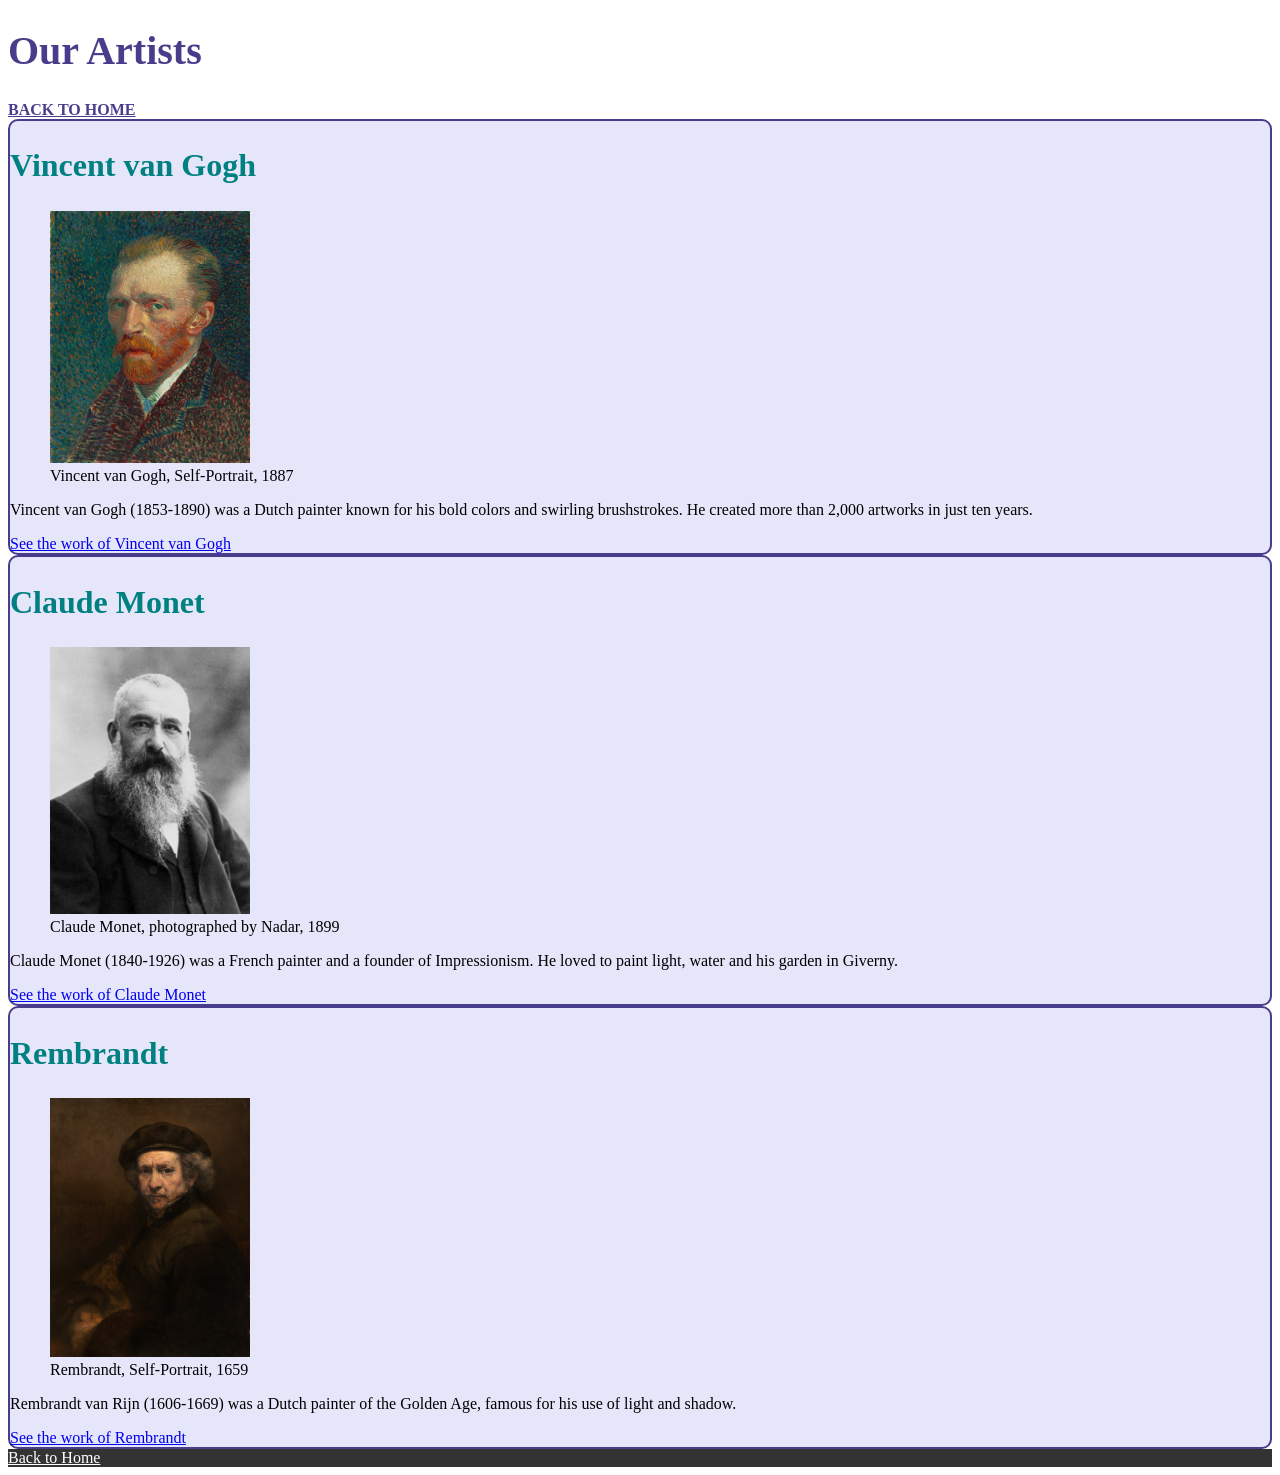
==== artists.html @ 4f897970 "Added files" ====
<!doctype html>
<html lang="en">
  <head>
    <meta charset="UTF-8" />
    <meta name="viewport" content="width=device-width, initial-scale=1.0" />
    <title>Mini Art Museum - Artists</title>
    <link rel="stylesheet" href="css/style.css" />
  </head>
  <body>
    <header>
      <h1>Our Artists</h1>
      <nav>
        <a href="index.html">Back to Home</a>
      </nav>
    </header>

    <main>
      <section>
        <article class="artist-card">
          <h2>Vincent van Gogh</h2>
          <figure>
            <img src="img/artist1.jpg" alt="Self-portrait of Vincent van Gogh" width="200" />
            <figcaption>Vincent van Gogh, Self-Portrait, 1887</figcaption>
          </figure>
          <p>
            Vincent van Gogh (1853-1890) was a Dutch painter known for his bold
            colors and swirling brushstrokes. He created more than 2,000
            artworks in just ten years.
          </p>
          <a href="gallery.html#vangogh">See the work of Vincent van Gogh</a>
        </article>

        <article class="artist-card">
          <h2>Claude Monet</h2>
          <figure>
            <img src="img/artist2.jpg" alt="Photograph of Claude Monet" width="200" />
            <figcaption>Claude Monet, photographed by Nadar, 1899</figcaption>
          </figure>
          <p>
            Claude Monet (1840-1926) was a French painter and a founder of
            Impressionism. He loved to paint light, water and his garden in
            Giverny.
          </p>
          <a href="gallery.html#monet">See the work of Claude Monet</a>
        </article>

        <article class="artist-card">
          <h2>Rembrandt</h2>
          <figure>
            <img src="img/artist3.jpg" alt="Self-portrait of Rembrandt" width="200" />
            <figcaption>Rembrandt, Self-Portrait, 1659</figcaption>
          </figure>
          <p>
            Rembrandt van Rijn (1606-1669) was a Dutch painter of the Golden
            Age, famous for his use of light and shadow.
          </p>
          <a href="gallery.html#rembrandt">See the work of Rembrandt</a>
        </article>
      </section>
    </main>

    <footer>
      <a href="index.html">Back to Home</a>
    </footer>
  </body>
</html>
---- css/style.css ----
/* ===== Step 2: Type Selectors ===== */

h1 {
  color: darkslateblue;
  font-size: 40px;
}

h2 {
  color: teal;
  font-size: 28px;
}

nav a {
  text-transform: uppercase;
  font-weight: bold;
}

footer {
  background-color: #333333;
  color: white;
}

/* ===== Step 3: Class Selectors ===== */

.artist-card {
  border: 2px solid darkslateblue;
  border-radius: 10px;
  background-color: lavender;
}

.thumbnail {
  border: 3px solid #333333;
  border-radius: 8px;
}

/* ===== Step 4: Id Selectors ===== */

#vangogh h2 {
  color: goldenrod;
}

#monet h2 {
  color: cornflowerblue;
}

#rembrandt h2 {
  color: saddlebrown;
}

#welcome-text {
  font-size: 22px;
}

/* ===== Step 5: Parent + Child Selectors ===== */

header nav a {
  color: darkslateblue;
}

main article h2 {
  font-size: 32px;
}

footer a {
  color: white;
}

/* ===== Step 6: Specificity Check ===== */

/*
  The "Visit Us" <h2> in visit.html has class="section-title".
  Two rules try to color it:
    h2             { color: teal; }     (type selector, Step 2)
    .section-title { color: crimson; }  (class selector, below)
  Crimson wins: a class selector is more specific than a type selector,
  so it wins no matter which rule comes first in the file.
*/

.section-title {
  color: crimson;
}

/*
  Specificity scores (id, class, type):
    h2              -> (0, 0, 1)  one type
    .artist-card    -> (0, 1, 0)  one class
    #vangogh h2     -> (1, 0, 1)  one id + one type
    header nav a    -> (0, 0, 3)  three types
*/
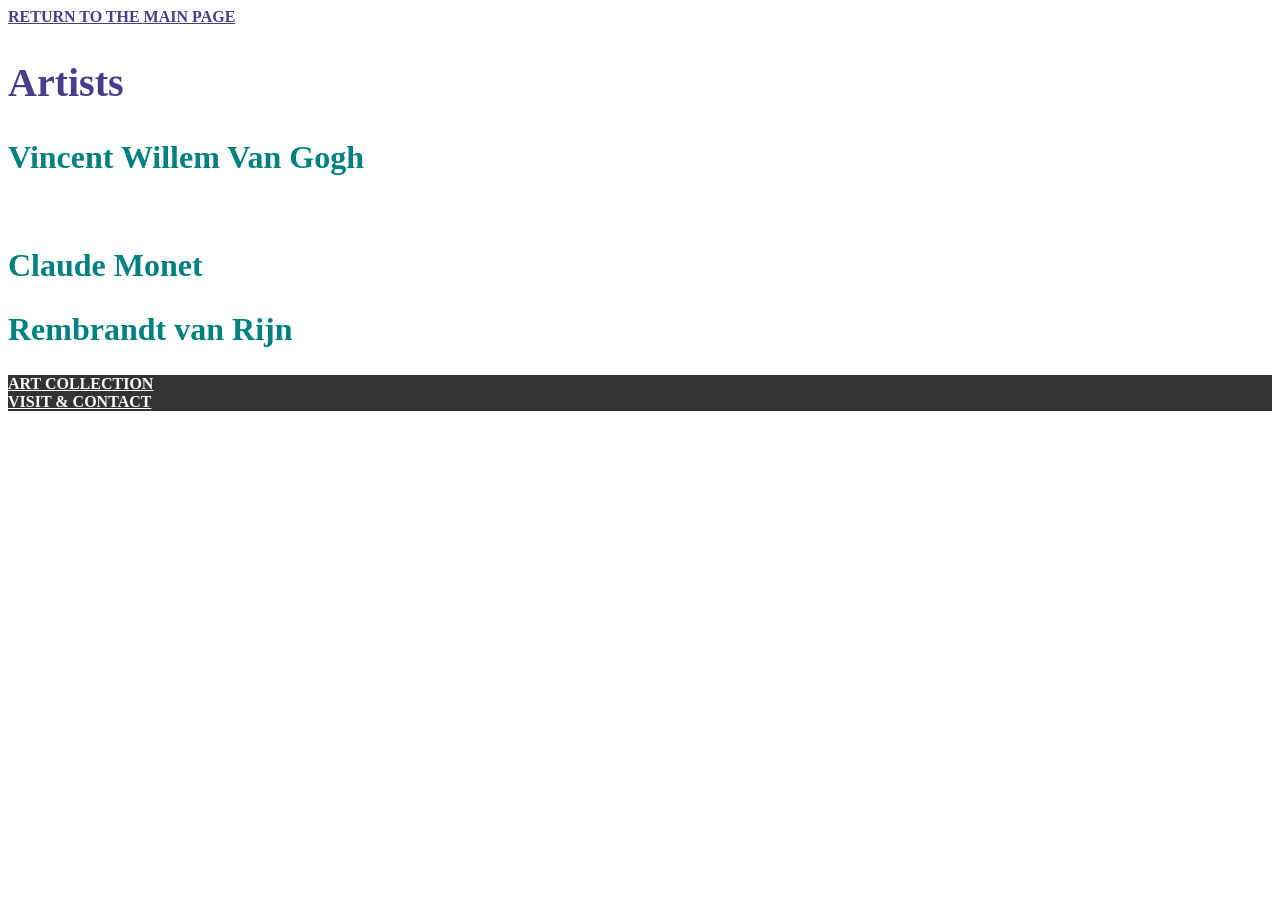
==== commit d47b5e0f: "Added changes" ====
--- a/artists.html
+++ b/artists.html
@@ -1,66 +1,62 @@
 <!doctype html>
 <html lang="en">
-  <head>
-    <meta charset="UTF-8" />
-    <meta name="viewport" content="width=device-width, initial-scale=1.0" />
-    <title>Mini Art Museum - Artists</title>
-    <link rel="stylesheet" href="css/style.css" />
-  </head>
-  <body>
-    <header>
-      <h1>Our Artists</h1>
-      <nav>
-        <a href="index.html">Back to Home</a>
-      </nav>
-    </header>
 
-    <main>
-      <section>
-        <article class="artist-card">
-          <h2>Vincent van Gogh</h2>
-          <figure>
-            <img src="img/artist1.jpg" alt="Self-portrait of Vincent van Gogh" width="200" />
-            <figcaption>Vincent van Gogh, Self-Portrait, 1887</figcaption>
-          </figure>
-          <p>
-            Vincent van Gogh (1853-1890) was a Dutch painter known for his bold
-            colors and swirling brushstrokes. He created more than 2,000
-            artworks in just ten years.
-          </p>
-          <a href="gallery.html#vangogh">See the work of Vincent van Gogh</a>
-        </article>
+<head>
+  <meta charset="UTF-8" />
+  <meta name="viewport" content="width=device-width, initial-scale=1.0" />
+  <title>Mini Art Museum - Artists</title>
+  <link rel="stylesheet" href="css/style.css" />
+</head>
 
-        <article class="artist-card">
-          <h2>Claude Monet</h2>
-          <figure>
-            <img src="img/artist2.jpg" alt="Photograph of Claude Monet" width="200" />
-            <figcaption>Claude Monet, photographed by Nadar, 1899</figcaption>
-          </figure>
-          <p>
-            Claude Monet (1840-1926) was a French painter and a founder of
-            Impressionism. He loved to paint light, water and his garden in
-            Giverny.
-          </p>
-          <a href="gallery.html#monet">See the work of Claude Monet</a>
-        </article>
+<body>
+  <header>
+    <nav>
+      <a href="./index.html">Return to the main page</a>
+    </nav>
+  </header>
+  <main>
+    <section id= "Artists">
+      <h1>Artists</h1>
+      <article id = "Vincent Willem Van Gogh">
+        <h2>Vincent Willem Van Gogh</h2>
+        <figure>
+          <img src="" alt="">
+          <figcaption> </figcaption>
+        </figure>
+        <p></p>
+        <a href=""></a>
+      </article>
+      <article id = "Claude Monet">
+        <h2>Claude Monet</h2>
+        <figure></figure>
+        <p></p>
+        <a href=""></a>
+      </article>
+      <article id ="Rembrandt van Rijn" >
+        <h2>Rembrandt van Rijn</h2>
+        <figure></figure>
+        <p></p>
+        <a href=""></a>
+      </article>
+    </section>
+  </main>
+  <footer>
+    <nav>
+      <a href="./gallery.html">Art collection</a>
+      <br>
+      <a href="./visit.html">Visit & Contact</a> 
+    </nav>
+  </footer>
+  <!-- 
+<main> with one <article> per artist
+Each artist has:
+<h2> name
+<figure> with portrait + <figcaption>
+<p> bio
+<a href="gallery.html#artistname"> to preview some of their work
+Use of <section> and semantic structure
+Back navigation to Home (index.html)
+ -->
+</body>
 
-        <article class="artist-card">
-          <h2>Rembrandt</h2>
-          <figure>
-            <img src="img/artist3.jpg" alt="Self-portrait of Rembrandt" width="200" />
-            <figcaption>Rembrandt, Self-Portrait, 1659</figcaption>
-          </figure>
-          <p>
-            Rembrandt van Rijn (1606-1669) was a Dutch painter of the Golden
-            Age, famous for his use of light and shadow.
-          </p>
-          <a href="gallery.html#rembrandt">See the work of Rembrandt</a>
-        </article>
-      </section>
-    </main>
-
-    <footer>
-      <a href="index.html">Back to Home</a>
-    </footer>
-  </body>
-</html>
+</html>
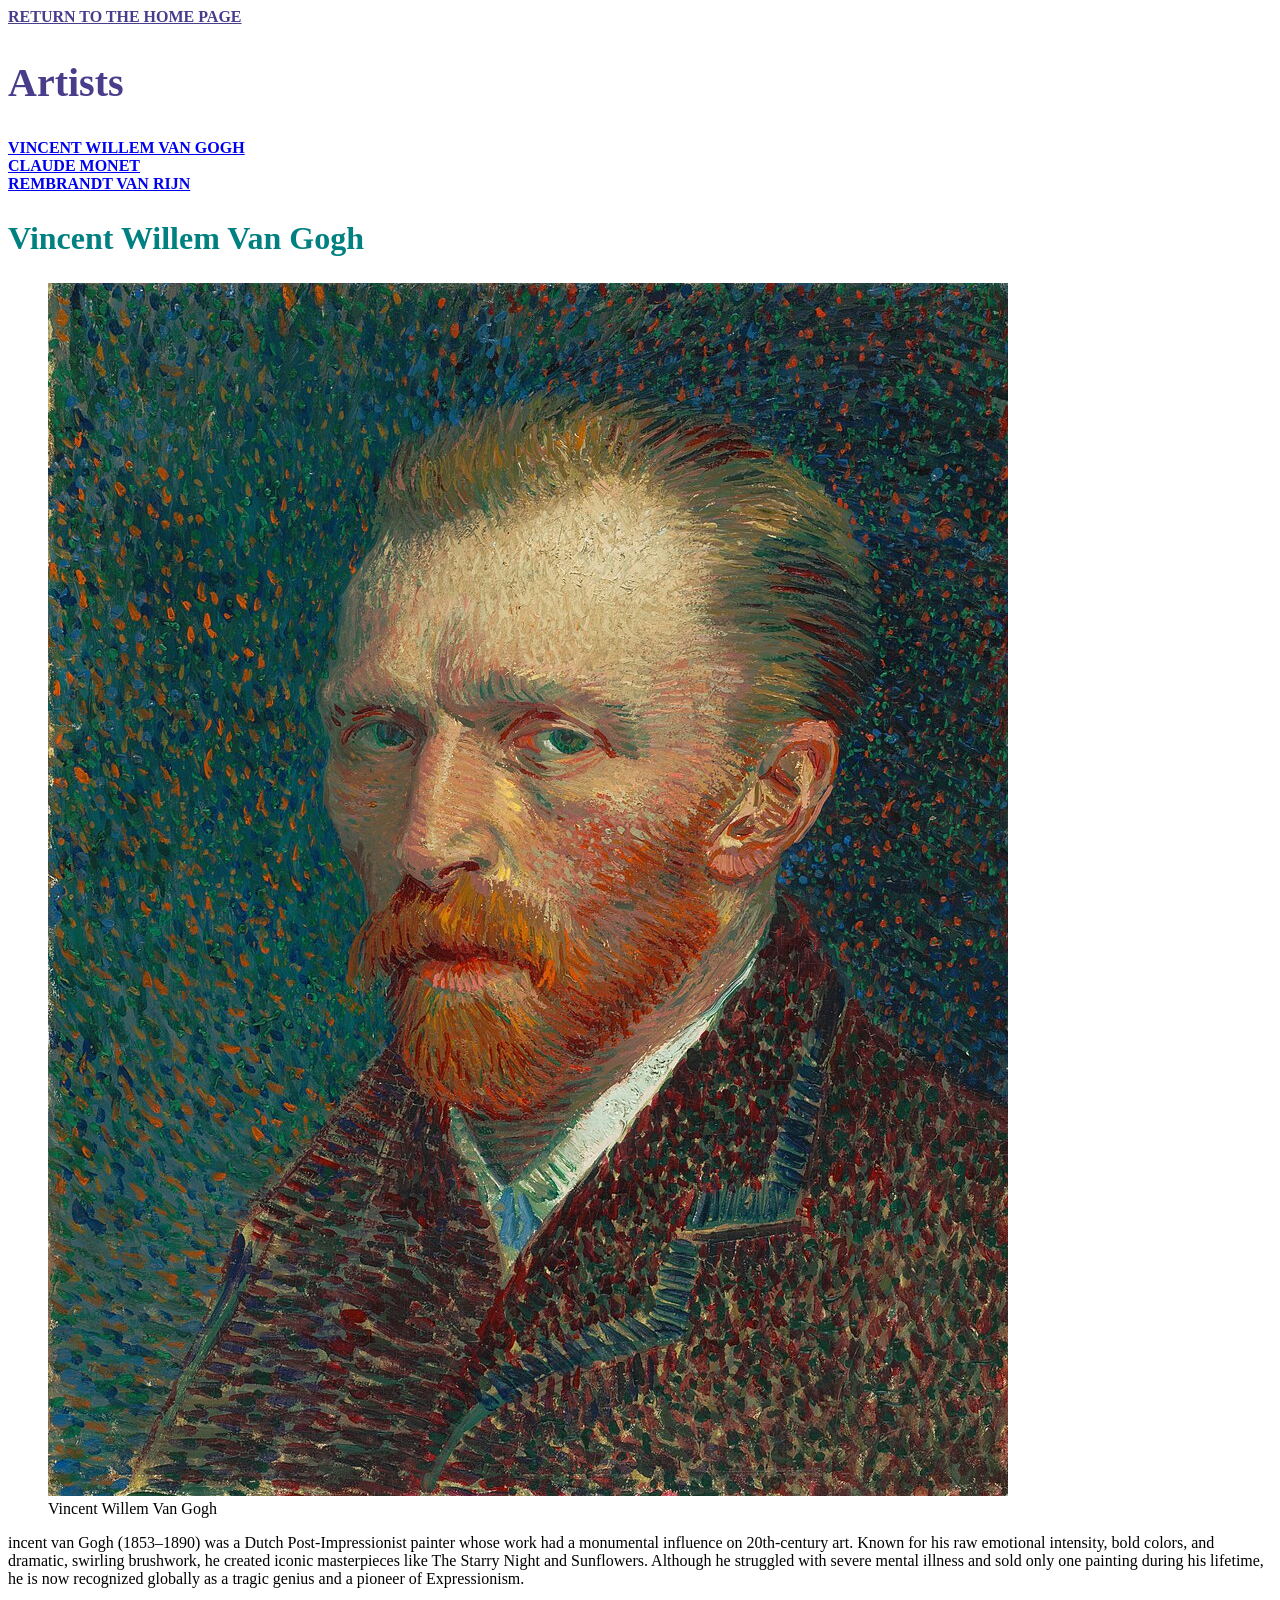
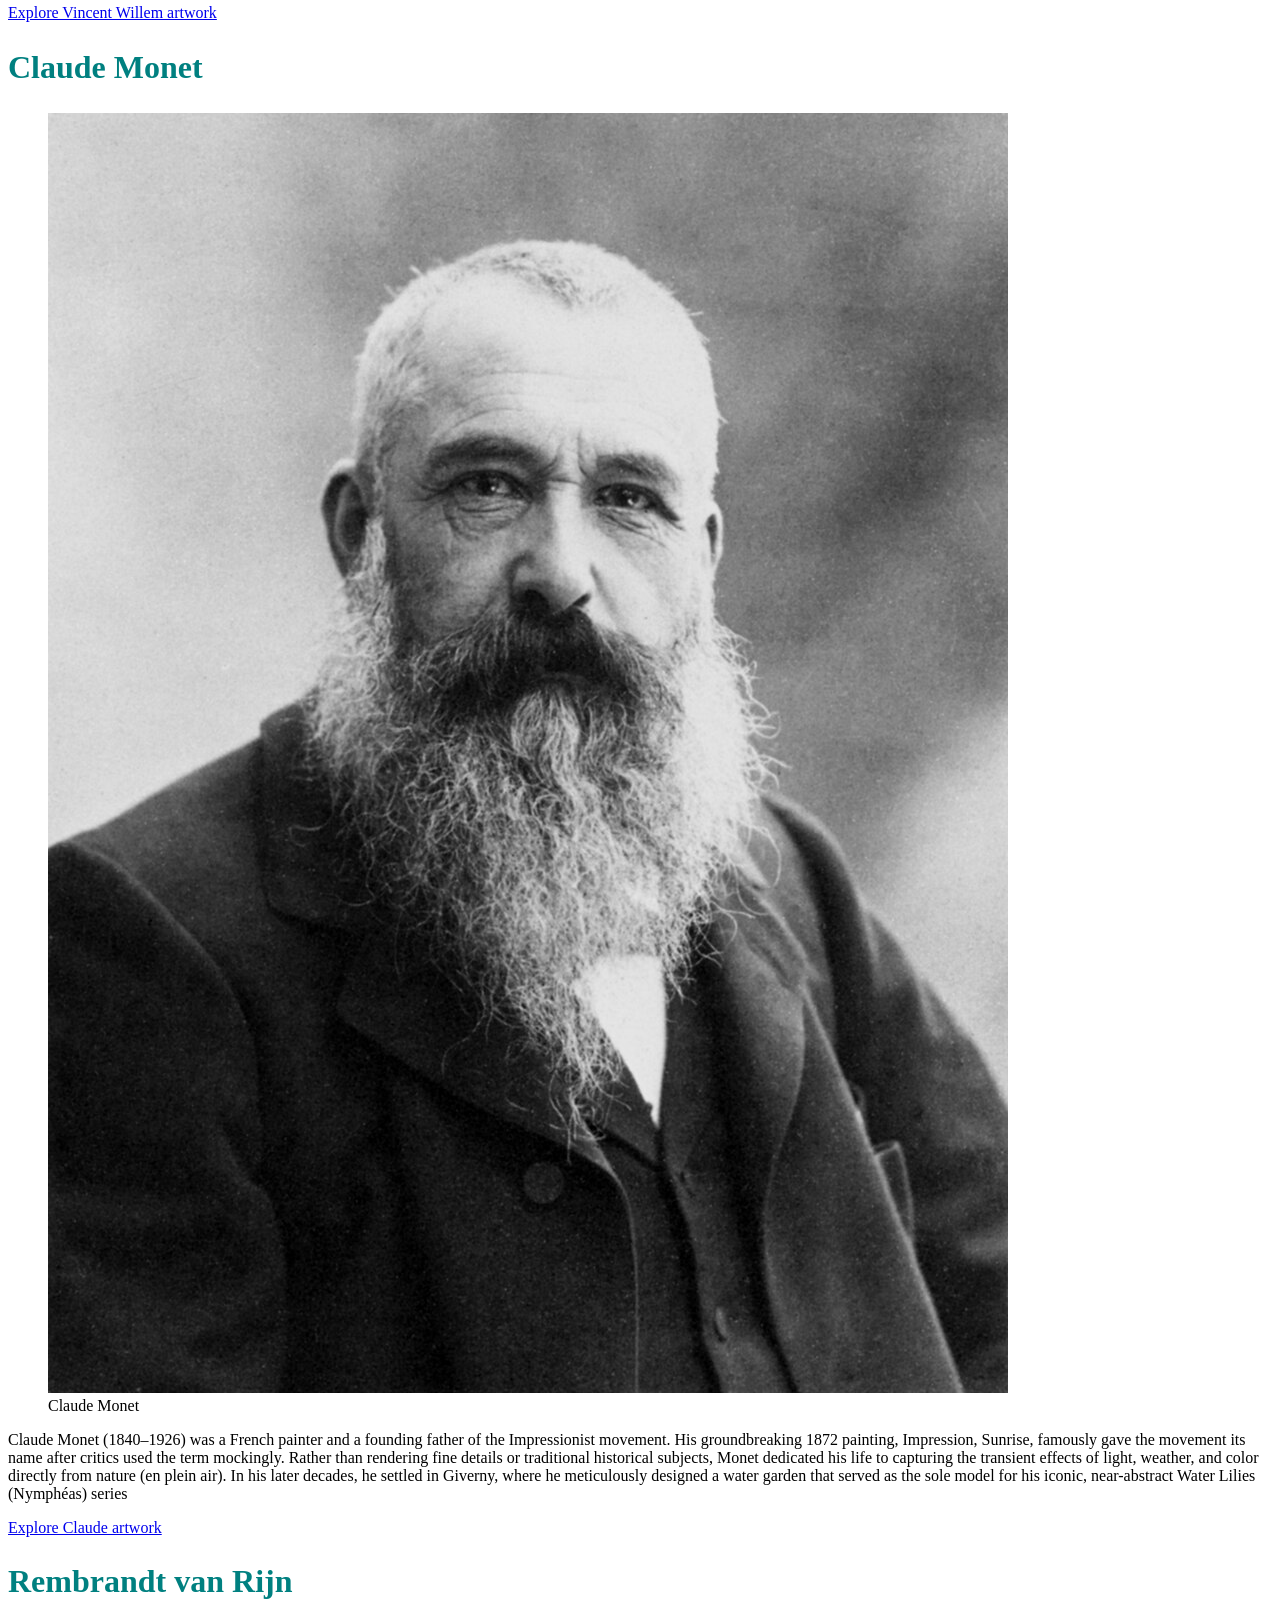
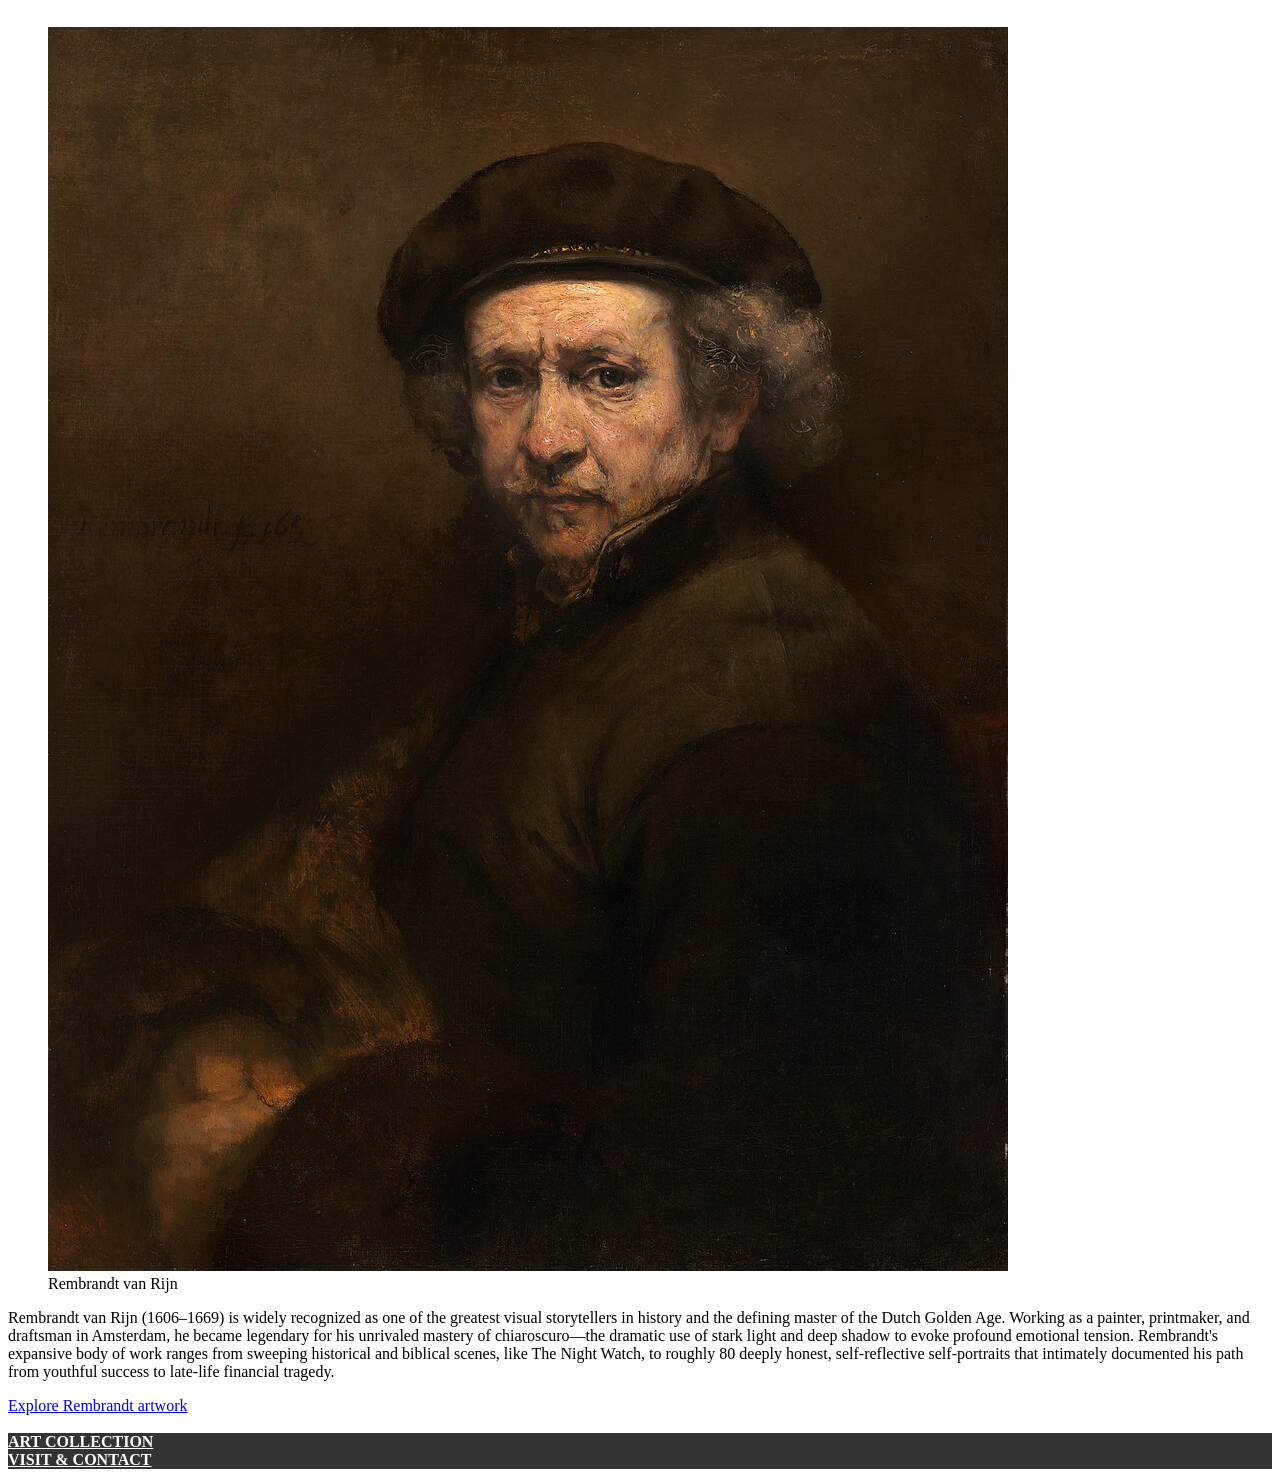
==== commit 907f93d7: "Done" ====
--- a/artists.html
+++ b/artists.html
@@ -1,6 +1,8 @@
 <!doctype html>
 <html lang="en">
-
+<!-- 
+● Use of <section> and semantic structure
+-->
 <head>
   <meta charset="UTF-8" />
   <meta name="viewport" content="width=device-width, initial-scale=1.0" />
@@ -11,52 +13,73 @@
 <body>
   <header>
     <nav>
-      <a href="./index.html">Return to the main page</a>
+      <a href="./index.html">Return to the home page</a>
     </nav>
   </header>
   <main>
-    <section id= "Artists">
+    <section id="Artists">
       <h1>Artists</h1>
-      <article id = "Vincent Willem Van Gogh">
+      <nav>
+        <a href="#VincentWillemVanGogh">Vincent Willem Van Gogh</a>
+        <br>
+        <a href="#ClaudeMonet">Claude Monet</a>
+        <br>
+        <a href="#RembrandtVanRijn">Rembrandt van Rijn</a>
+      </nav>
+      <article id="VincentWillemVanGogh">
         <h2>Vincent Willem Van Gogh</h2>
         <figure>
-          <img src="" alt="">
-          <figcaption> </figcaption>
+          <img src="./img/artist1.jpg" alt="Van Gogh img">
+          <figcaption>Vincent Willem Van Gogh</figcaption>
         </figure>
-        <p></p>
-        <a href=""></a>
+        <p>incent van Gogh (1853–1890) was a Dutch Post-Impressionist painter whose work
+          had a monumental influence on 20th-century art. Known for his raw emotional
+          intensity, bold colors, and dramatic, swirling brushwork, he created iconic masterpieces
+          like The Starry Night and Sunflowers. Although he struggled with severe mental illness
+          and sold only one painting during his lifetime,
+          he is now recognized globally as a tragic genius and a pioneer of Expressionism.</p>
+        <a href="./gallery.html#artwork1">Explore Vincent Willem artwork</a>
       </article>
-      <article id = "Claude Monet">
+      <article id="ClaudeMonet">
         <h2>Claude Monet</h2>
-        <figure></figure>
-        <p></p>
-        <a href=""></a>
+        <figure>
+          <img src="./img/artist2.jpg" alt="Claude Monet img">
+          <figcaption>Claude Monet</figcaption>
+        </figure>
+        <p>Claude Monet (1840–1926) was a French painter and a founding father of the Impressionist movement.
+          His groundbreaking 1872 painting, Impression, Sunrise,
+          famously gave the movement its name after critics used the term mockingly.
+          Rather than rendering fine details or traditional historical subjects,
+          Monet dedicated his life to capturing the transient effects of light, weather,
+          and color directly from nature (en plein air). In his later decades, he settled in Giverny,
+          where he meticulously designed a water garden
+          that served as the sole model for his iconic, near-abstract Water Lilies (Nymphéas) series</p>
+        <a href="./gallery.html#artwork4">Explore Claude artwork</a>
       </article>
-      <article id ="Rembrandt van Rijn" >
+      <article id="RembrandtVanRijn">
         <h2>Rembrandt van Rijn</h2>
-        <figure></figure>
-        <p></p>
-        <a href=""></a>
+        <figure>
+          <img src="./img/artist3.jpg" alt="Rembrandt van Rijn img">
+          <figcaption>Rembrandt van Rijn</figcaption>
+        </figure>
+        <p>Rembrandt van Rijn (1606–1669) is widely recognized as one of the greatest visual storytellers in history
+          and the defining master of the Dutch Golden Age. Working as a painter, printmaker, and draftsman in Amsterdam,
+          he became legendary for his unrivaled mastery of chiaroscuro—the dramatic use of stark light and deep shadow
+          to evoke profound emotional tension. Rembrandt's expansive body of work ranges from sweeping historical
+          and biblical scenes, like The Night Watch, to roughly 80 deeply honest, self-reflective
+          self-portraits that intimately documented his path from youthful success to late-life financial tragedy.</p>
+        <a href="./gallery.html#artwork7">Explore Rembrandt artwork</a>
       </article>
+        <br>
     </section>
   </main>
   <footer>
     <nav>
       <a href="./gallery.html">Art collection</a>
       <br>
-      <a href="./visit.html">Visit & Contact</a> 
+      <a href="./visit.html">Visit & Contact</a>
     </nav>
   </footer>
-  <!-- 
-<main> with one <article> per artist
-Each artist has:
-<h2> name
-<figure> with portrait + <figcaption>
-<p> bio
-<a href="gallery.html#artistname"> to preview some of their work
-Use of <section> and semantic structure
-Back navigation to Home (index.html)
- -->
 </body>
 
 </html>
--- a/css/style.css
+++ b/css/style.css
@@ -29,6 +29,7 @@
 }
 
 .thumbnail {
+  width : 100%;
   border: 3px solid #333333;
   border-radius: 8px;
 }
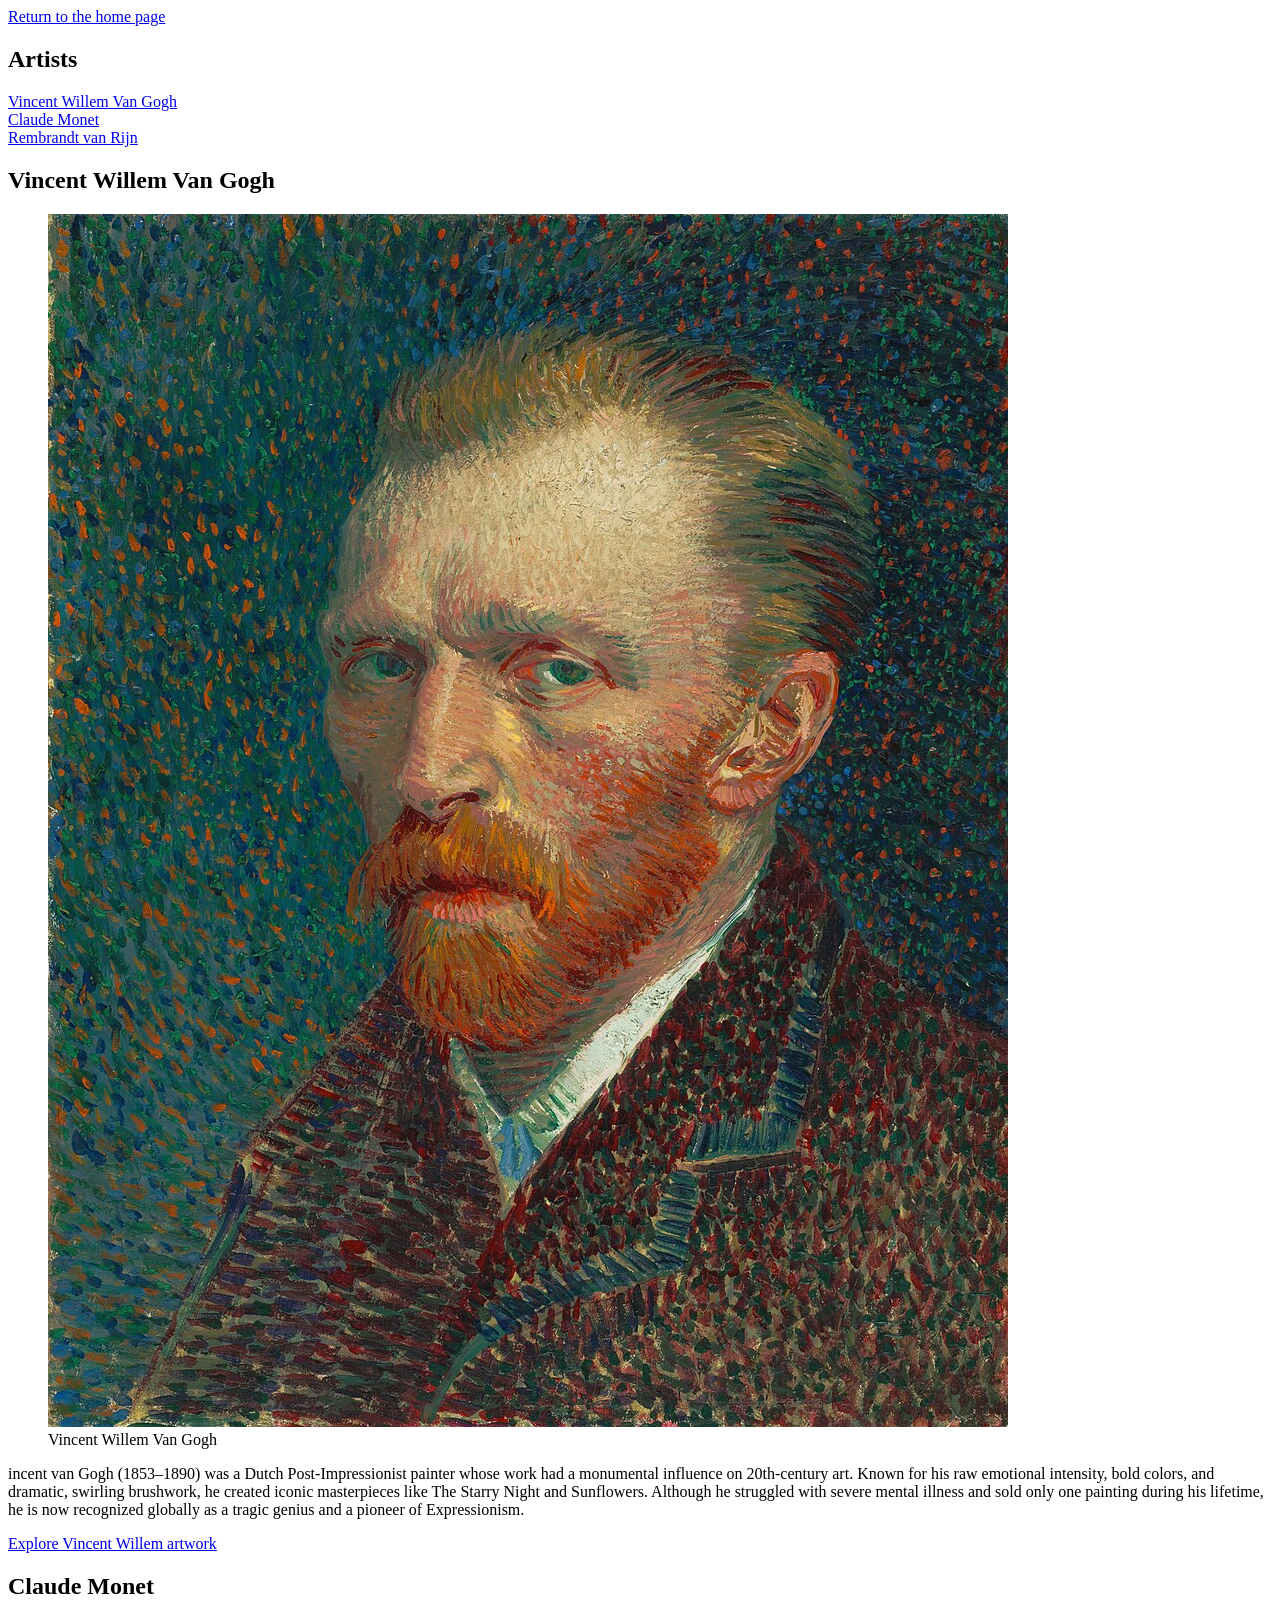
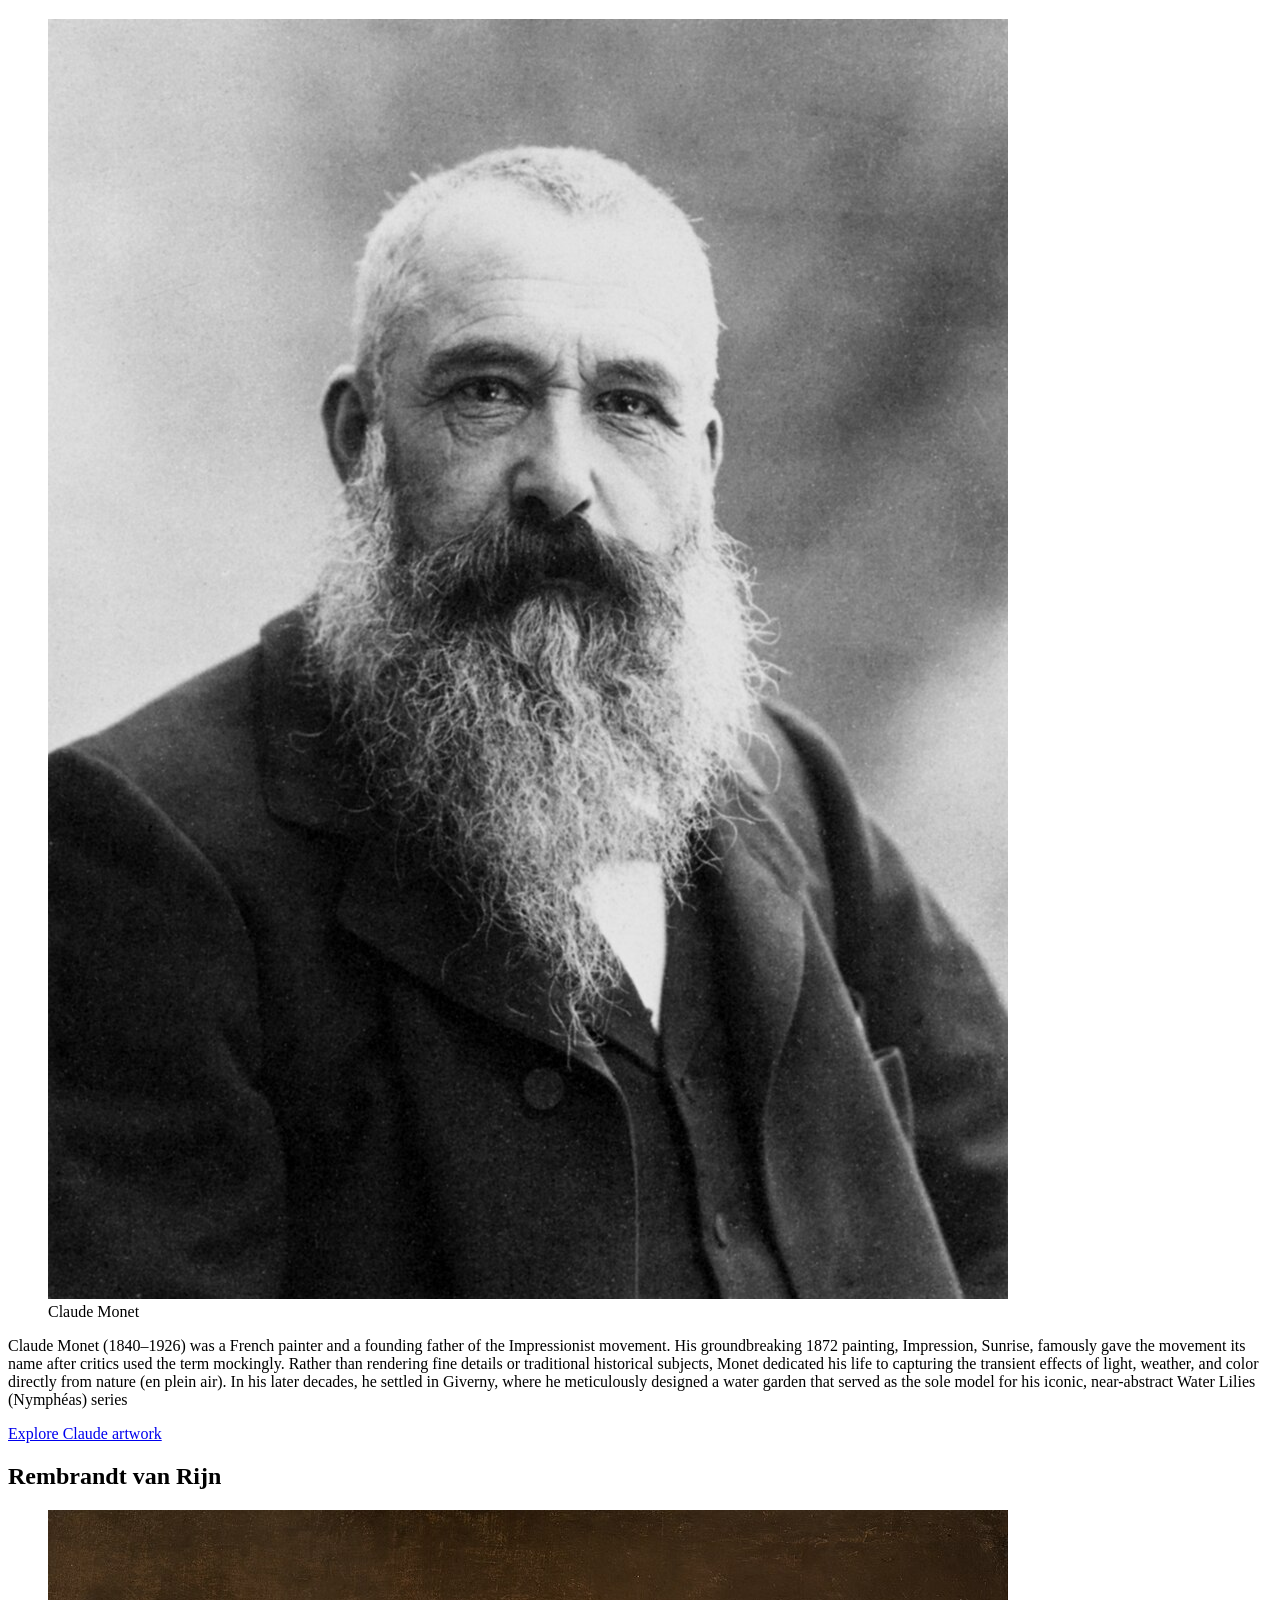
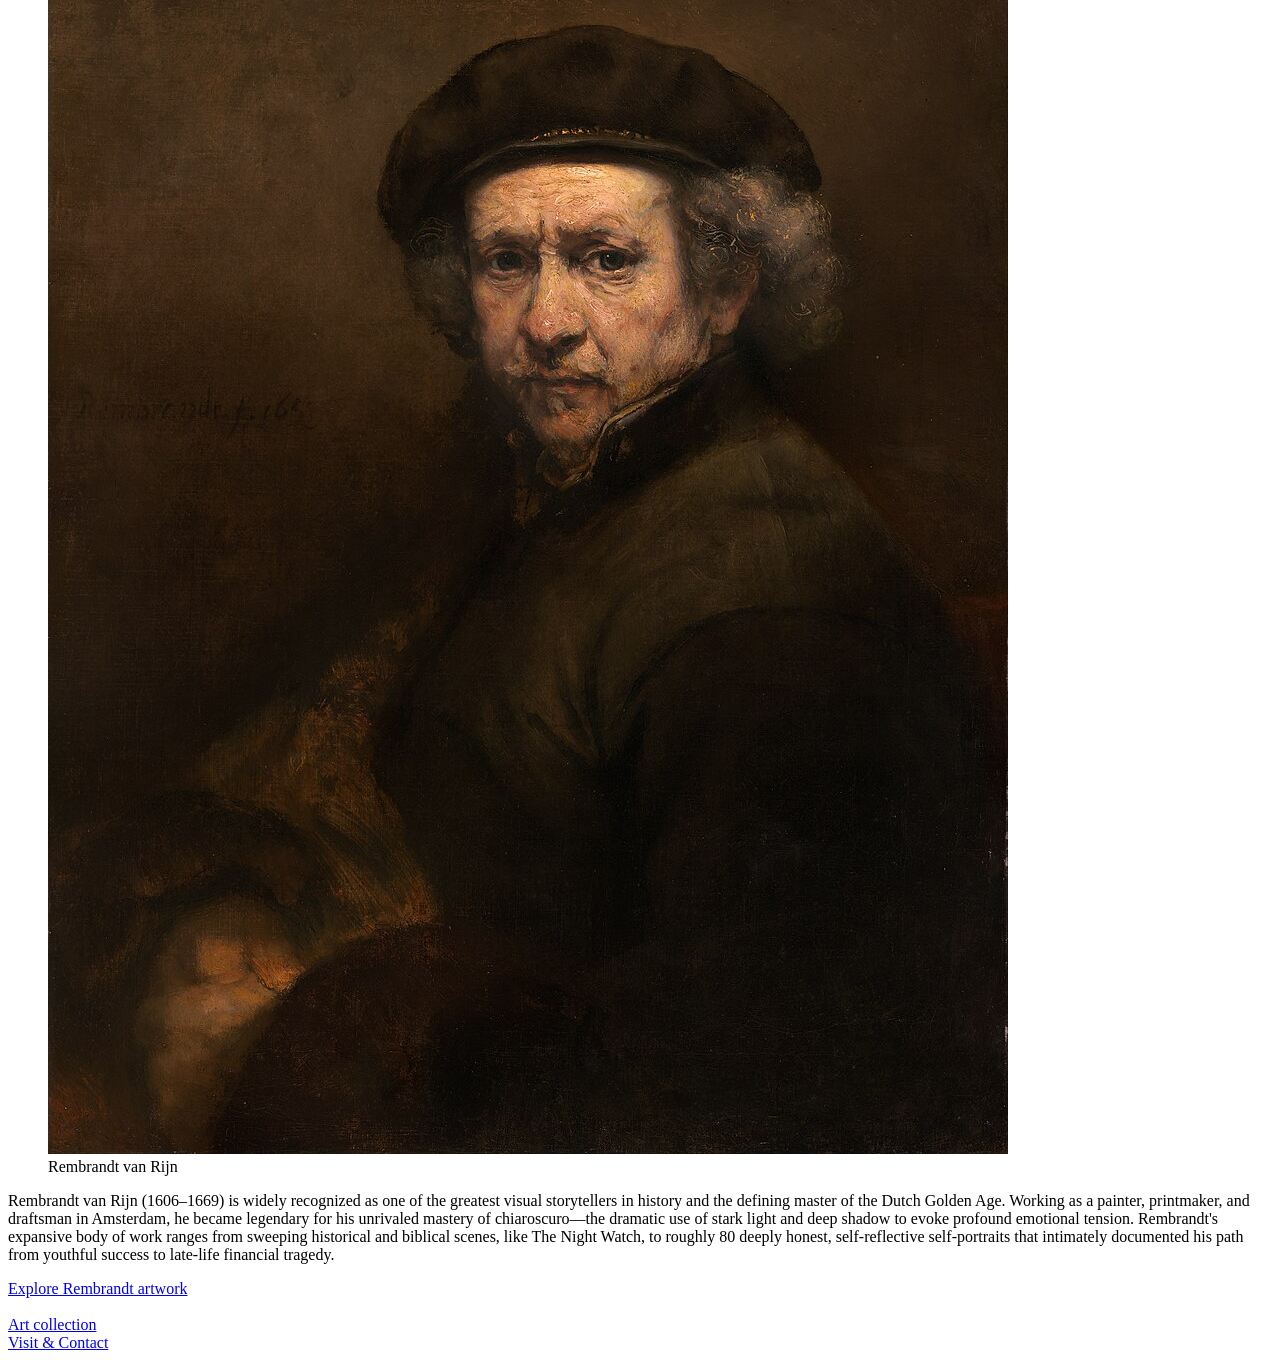
==== commit 74e8365a: "Done everything Except for css" ====
--- a/artists.html
+++ b/artists.html
@@ -26,10 +26,10 @@
         <br>
         <a href="#RembrandtVanRijn">Rembrandt van Rijn</a>
       </nav>
-      <article id="VincentWillemVanGogh">
+      <article id="VincentWillemVanGogh" class="artist-card">
         <h2>Vincent Willem Van Gogh</h2>
         <figure>
-          <img src="./img/artist1.jpg" alt="Van Gogh img">
+          <img src="./img/artist1.jpg" alt="Van Gogh img" class="thumbnail">
           <figcaption>Vincent Willem Van Gogh</figcaption>
         </figure>
         <p>incent van Gogh (1853–1890) was a Dutch Post-Impressionist painter whose work
@@ -40,10 +40,10 @@
           he is now recognized globally as a tragic genius and a pioneer of Expressionism.</p>
         <a href="./gallery.html#artwork1">Explore Vincent Willem artwork</a>
       </article>
-      <article id="ClaudeMonet">
+      <article id="ClaudeMonet" artist-card>
         <h2>Claude Monet</h2>
         <figure>
-          <img src="./img/artist2.jpg" alt="Claude Monet img">
+          <img src="./img/artist2.jpg" alt="Claude Monet img" class="thumbnail">
           <figcaption>Claude Monet</figcaption>
         </figure>
         <p>Claude Monet (1840–1926) was a French painter and a founding father of the Impressionist movement.
@@ -56,10 +56,10 @@
           that served as the sole model for his iconic, near-abstract Water Lilies (Nymphéas) series</p>
         <a href="./gallery.html#artwork4">Explore Claude artwork</a>
       </article>
-      <article id="RembrandtVanRijn">
+      <article id="RembrandtVanRijn" artist-card>
         <h2>Rembrandt van Rijn</h2>
         <figure>
-          <img src="./img/artist3.jpg" alt="Rembrandt van Rijn img">
+          <img src="./img/artist3.jpg" alt="Rembrandt van Rijn img" class="thumbnail">
           <figcaption>Rembrandt van Rijn</figcaption>
         </figure>
         <p>Rembrandt van Rijn (1606–1669) is widely recognized as one of the greatest visual storytellers in history
--- a/css/style.css
+++ b/css/style.css
@@ -1,90 +1,47 @@
 /* ===== Step 2: Type Selectors ===== */
 
 h1 {
-  color: darkslateblue;
-  font-size: 40px;
 }
 
 h2 {
-  color: teal;
-  font-size: 28px;
 }
 
 nav a {
-  text-transform: uppercase;
-  font-weight: bold;
+
 }
 
 footer {
-  background-color: #333333;
-  color: white;
+
 }
 
 /* ===== Step 3: Class Selectors ===== */
 
 .artist-card {
-  border: 2px solid darkslateblue;
-  border-radius: 10px;
-  background-color: lavender;
+
 }
 
 .thumbnail {
-  width : 100%;
-  border: 3px solid #333333;
-  border-radius: 8px;
+
 }
 
 /* ===== Step 4: Id Selectors ===== */
 
-#vangogh h2 {
-  color: goldenrod;
+#VincentWillemVanGogh h2 {
 }
 
-#monet h2 {
-  color: cornflowerblue;
+#ClaudeMonet h2 {
 }
 
-#rembrandt h2 {
-  color: saddlebrown;
+#RembrandtVanRijn h2 {
 }
 
-#welcome-text {
-  font-size: 22px;
+#welcome {
 }
 
 /* ===== Step 5: Parent + Child Selectors ===== */
 
 header nav a {
-  color: darkslateblue;
 }
 
-main article h2 {
-  font-size: 32px;
+#VisitUs h2 {
 }
-
-footer a {
-  color: white;
-}
-
-/* ===== Step 6: Specificity Check ===== */
-
-/*
-  The "Visit Us" <h2> in visit.html has class="section-title".
-  Two rules try to color it:
-    h2             { color: teal; }     (type selector, Step 2)
-    .section-title { color: crimson; }  (class selector, below)
-  Crimson wins: a class selector is more specific than a type selector,
-  so it wins no matter which rule comes first in the file.
-*/
-
-.section-title {
-  color: crimson;
-}
-
-/*
-  Specificity scores (id, class, type):
-    h2              -> (0, 0, 1)  one type
-    .artist-card    -> (0, 1, 0)  one class
-    #vangogh h2     -> (1, 0, 1)  one id + one type
-    header nav a    -> (0, 0, 3)  three types
-*/
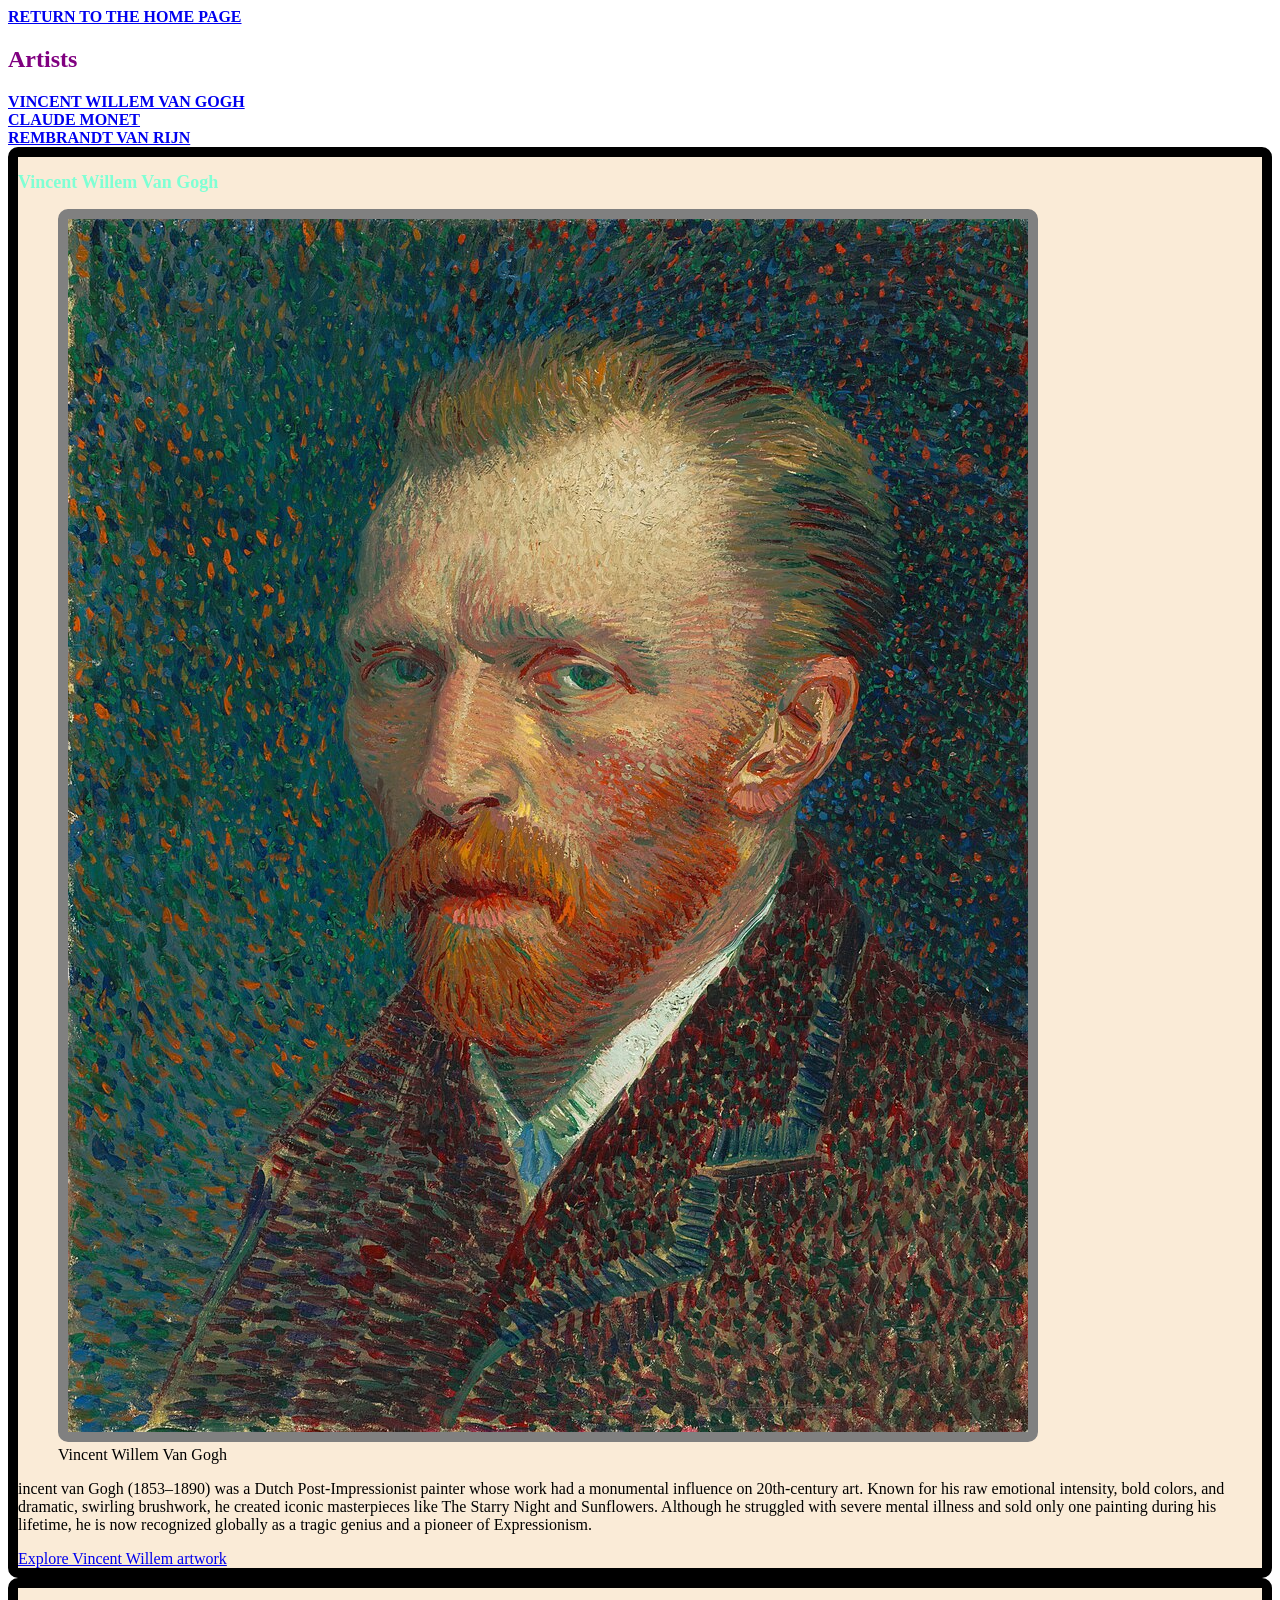
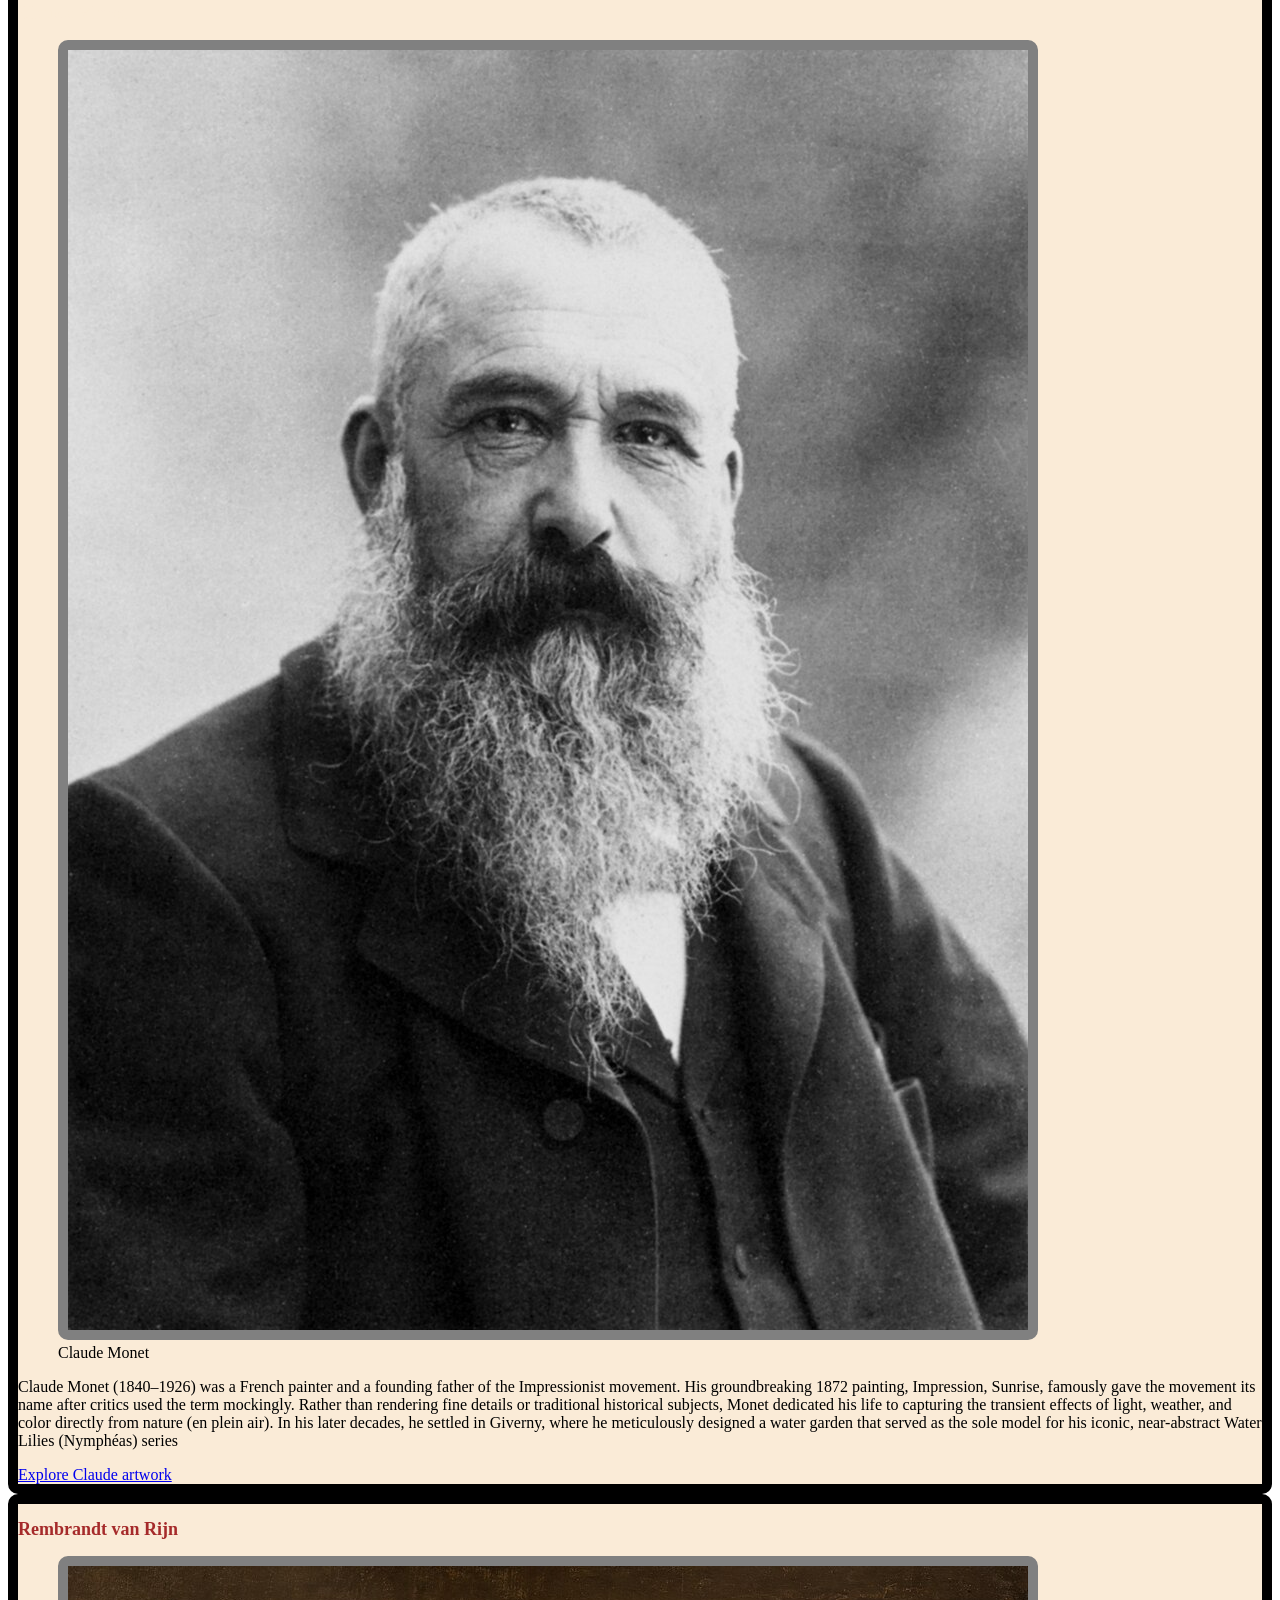
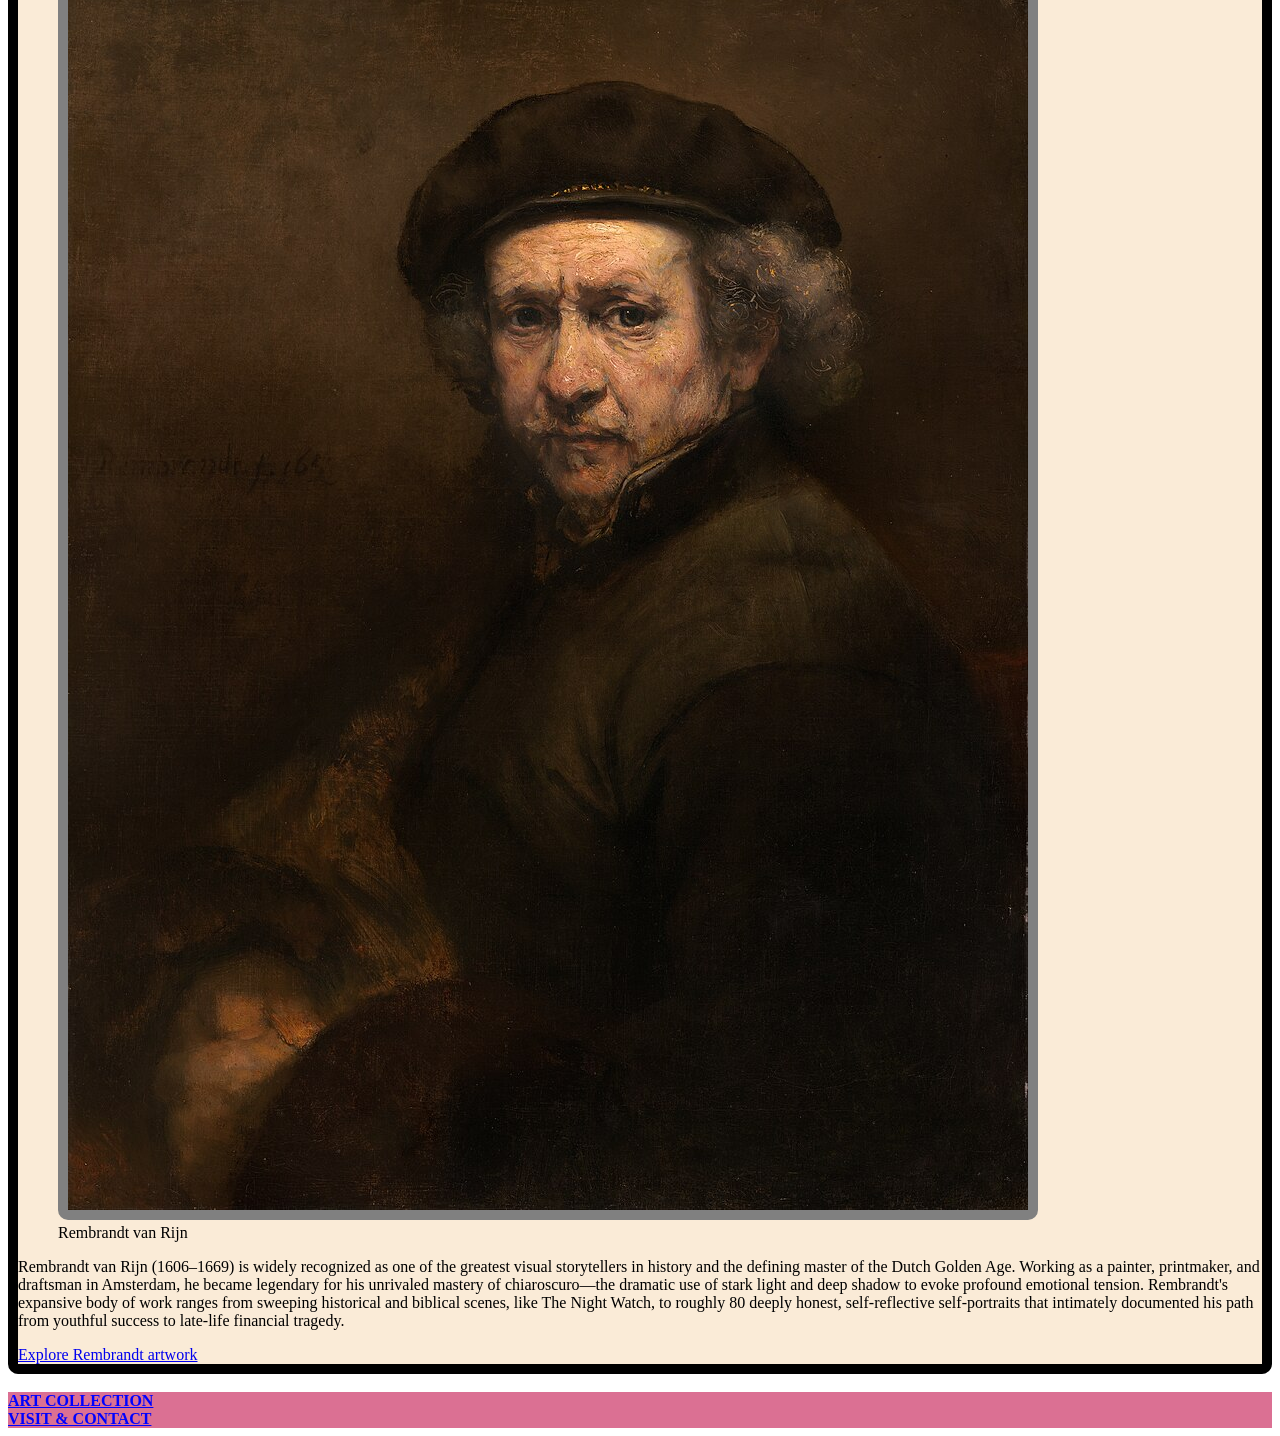
==== commit e88849b7: "Done css" ====
--- a/artists.html
+++ b/artists.html
@@ -40,7 +40,7 @@
           he is now recognized globally as a tragic genius and a pioneer of Expressionism.</p>
         <a href="./gallery.html#artwork1">Explore Vincent Willem artwork</a>
       </article>
-      <article id="ClaudeMonet" artist-card>
+      <article id="ClaudeMonet" artist-card class="artist-card">
         <h2>Claude Monet</h2>
         <figure>
           <img src="./img/artist2.jpg" alt="Claude Monet img" class="thumbnail">
@@ -56,7 +56,7 @@
           that served as the sole model for his iconic, near-abstract Water Lilies (Nymphéas) series</p>
         <a href="./gallery.html#artwork4">Explore Claude artwork</a>
       </article>
-      <article id="RembrandtVanRijn" artist-card>
+      <article id="RembrandtVanRijn" artist-card class="artist-card">
         <h2>Rembrandt van Rijn</h2>
         <figure>
           <img src="./img/artist3.jpg" alt="Rembrandt van Rijn img" class="thumbnail">
--- a/css/style.css
+++ b/css/style.css
@@ -1,47 +1,97 @@
-/* ===== Step 2: Type Selectors ===== */
-
 h1 {
+  color: purple;
+  font-size: x-large;
 }
 
 h2 {
+  color: blueviolet;
+  font-size: large;
+
 }
 
 nav a {
-
+ text-transform: uppercase;
+ font-weight: bold;
+}
+footer {
+background-color:palevioletred ;
+color: aliceblue;
 }
 
-footer {
-
-}
-
-/* ===== Step 3: Class Selectors ===== */
 
 .artist-card {
-
+border: 10px solid black;
+border-radius: 10px;
+background-color: antiquewhite;
 }
 
 .thumbnail {
-
+border: 10px solid gray;
+border-radius: 10px;
 }
 
-/* ===== Step 4: Id Selectors ===== */
 
 #VincentWillemVanGogh h2 {
+  color: aquamarine;
 }
 
 #ClaudeMonet h2 {
+  color:antiquewhite;
 }
 
 #RembrandtVanRijn h2 {
+  color: brown;
 }
 
 #welcome {
+  font-size:larger;
 }
-
-/* ===== Step 5: Parent + Child Selectors ===== */
 
 header nav a {
 }
 
 #VisitUs h2 {
 }
+
+/* (1,0,2) */
+#VisitUs h2 li{
+  font-size: 18px;
+  color: aqua;
+}
+
+footer p {
+  color: white;
+}
+/* (0,0,2) */
+footer a {
+  color: blue;
+}
+
+/* 
+Write 2 contradicting rules for the same <h2>: 
+one type selector and one class selector. 
+*/
+
+h2 {
+ font-style: normal;
+  color: blueviolet;
+}
+.ditails {
+  color:black;
+ font-style: italic;
+}
+
+/* 
+ Which color wins, and why?
+  color:black; wins
+  bacause class get 10 points vs type get only 1 point
+  class is more specipic
+
+*/
+
+/*
+● Calculate the specificity score of 3 of your own selectors
+    #VisitUs h2 li  (1,0,2)
+    footer a        (0,0,2)  
+header nav a (0,0,3)
+    */
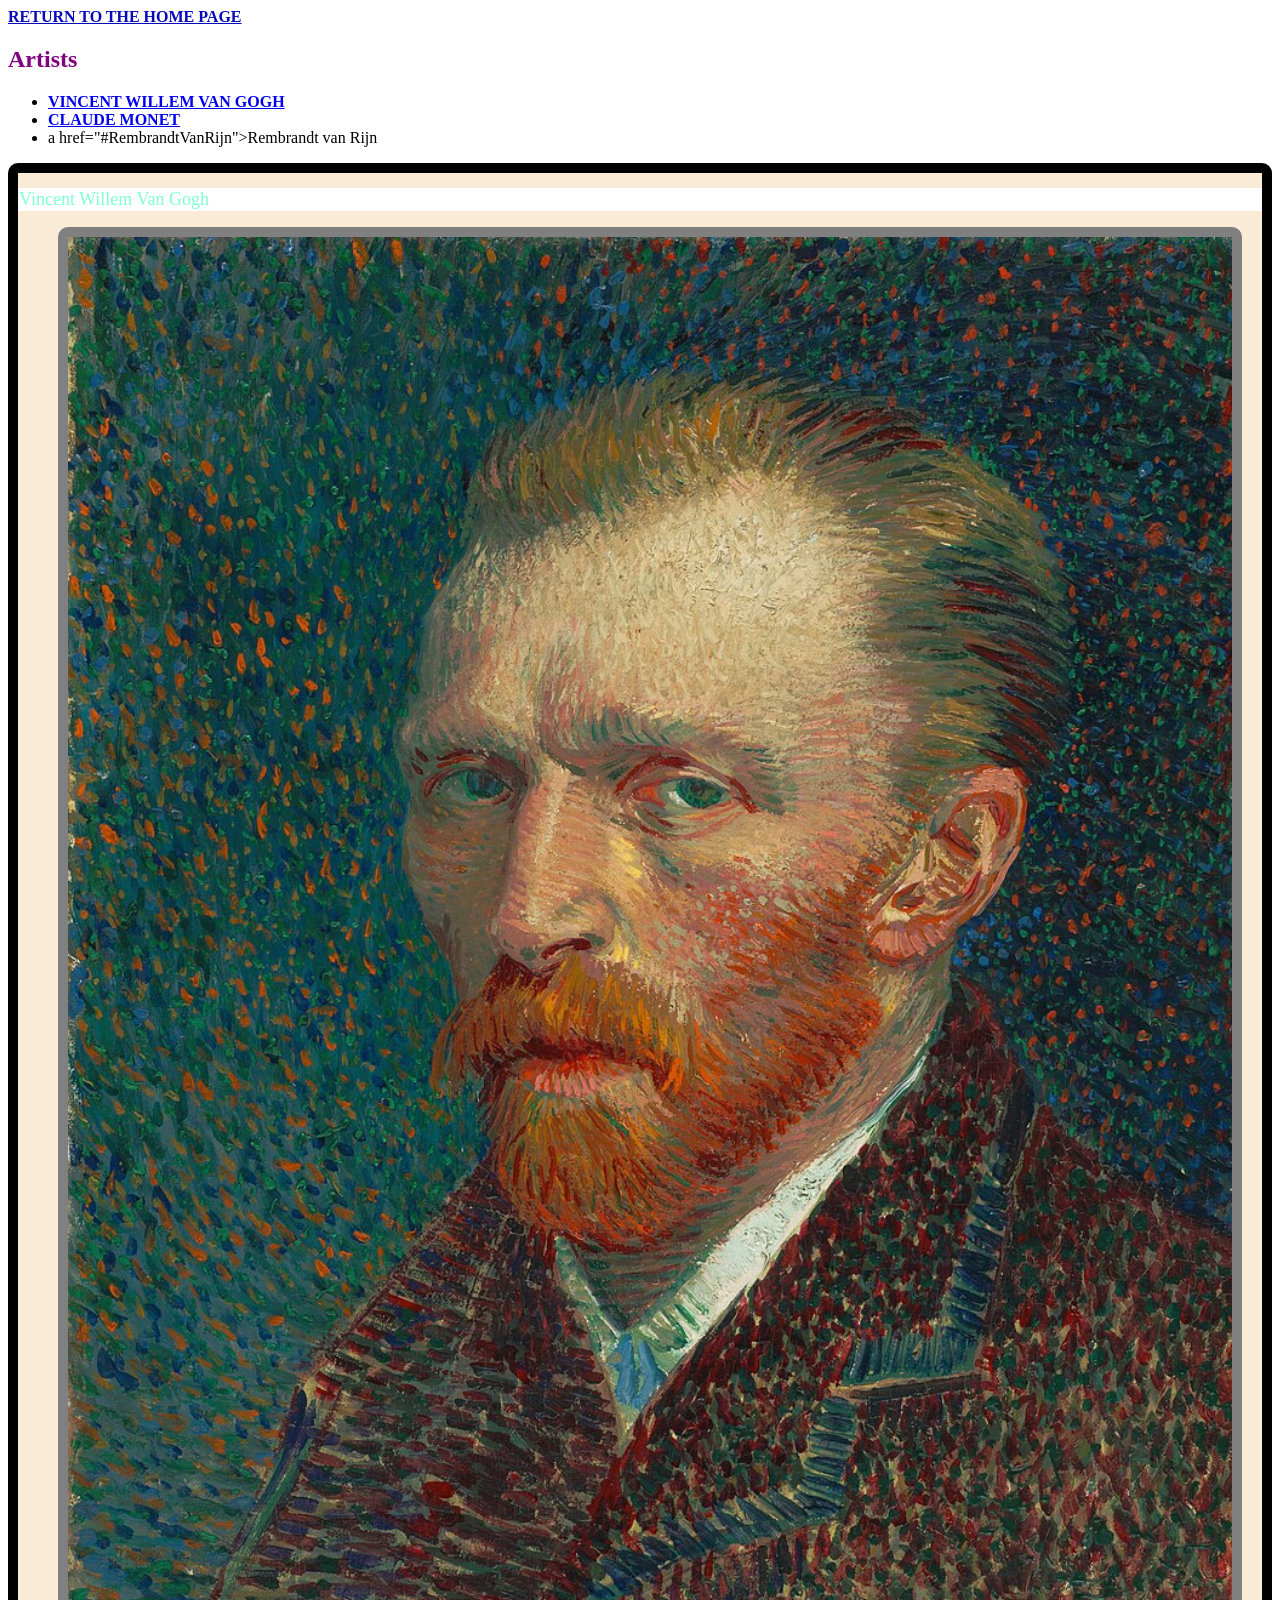
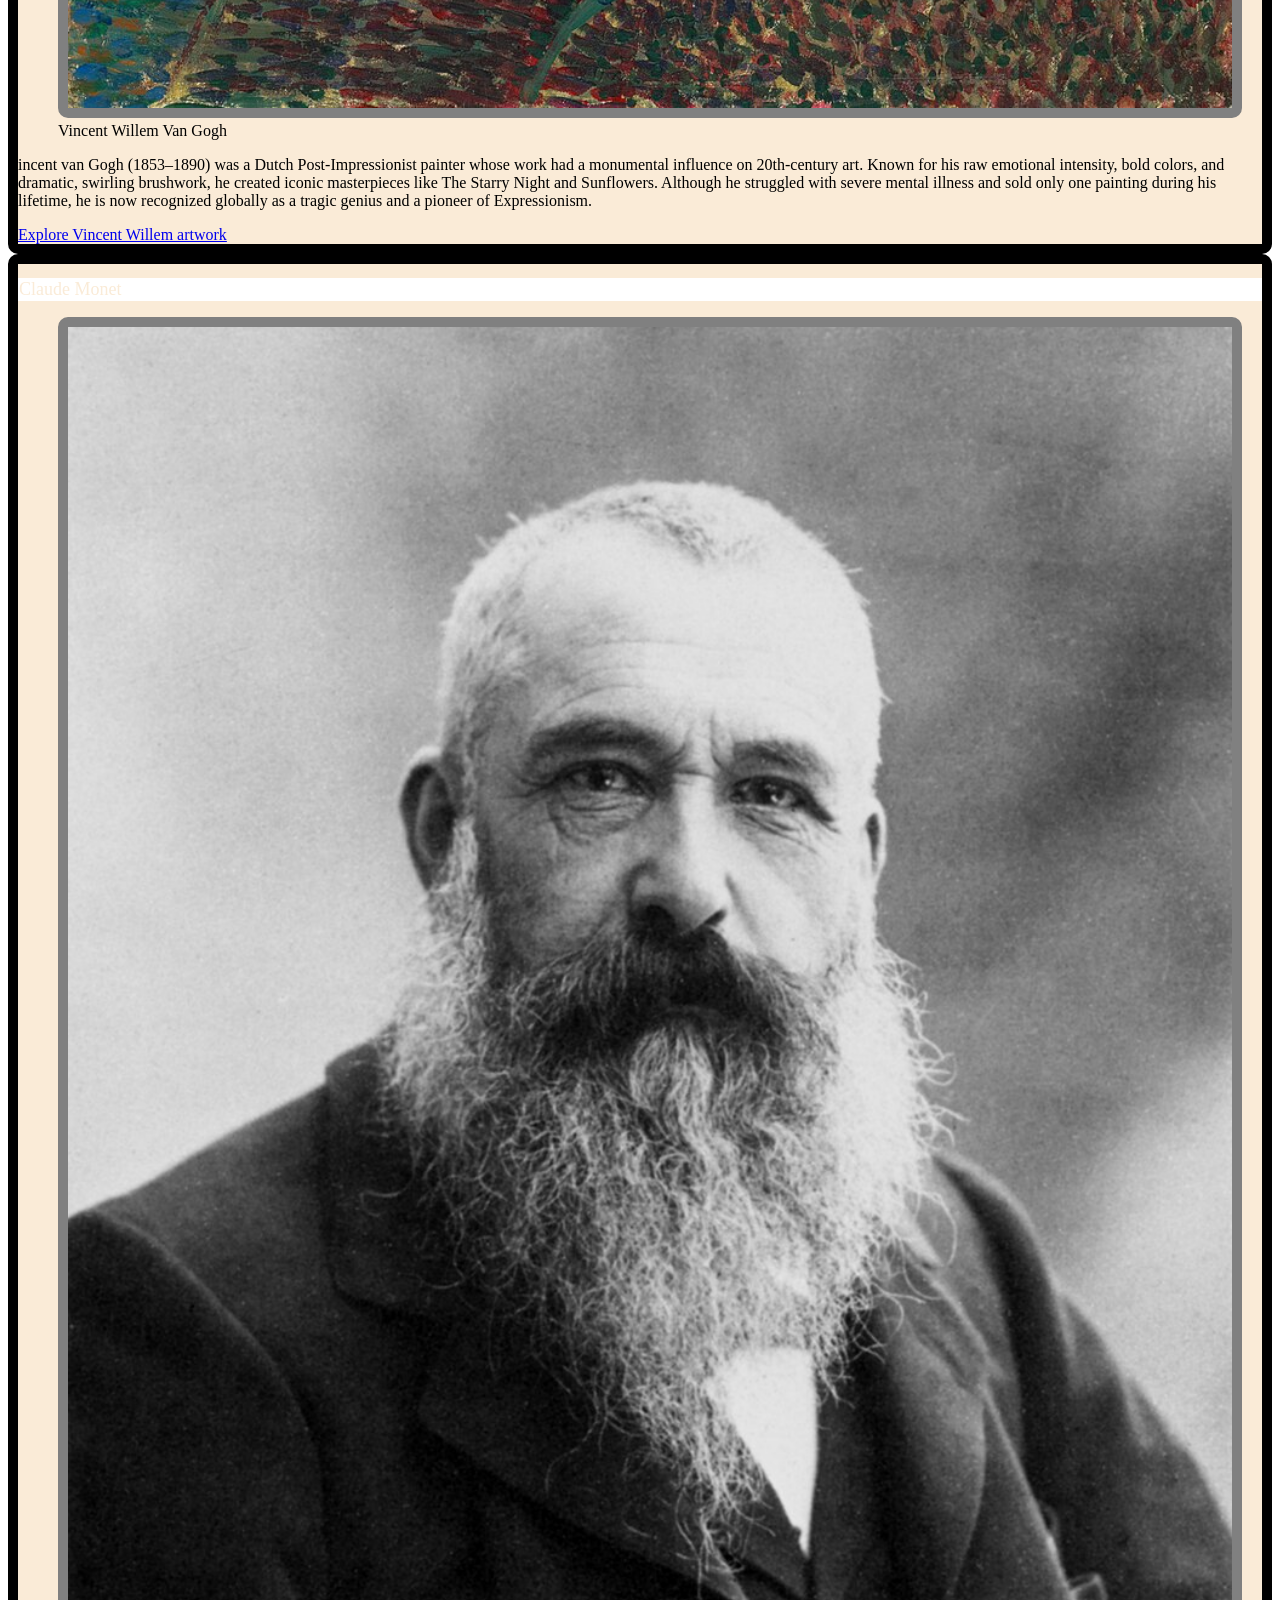
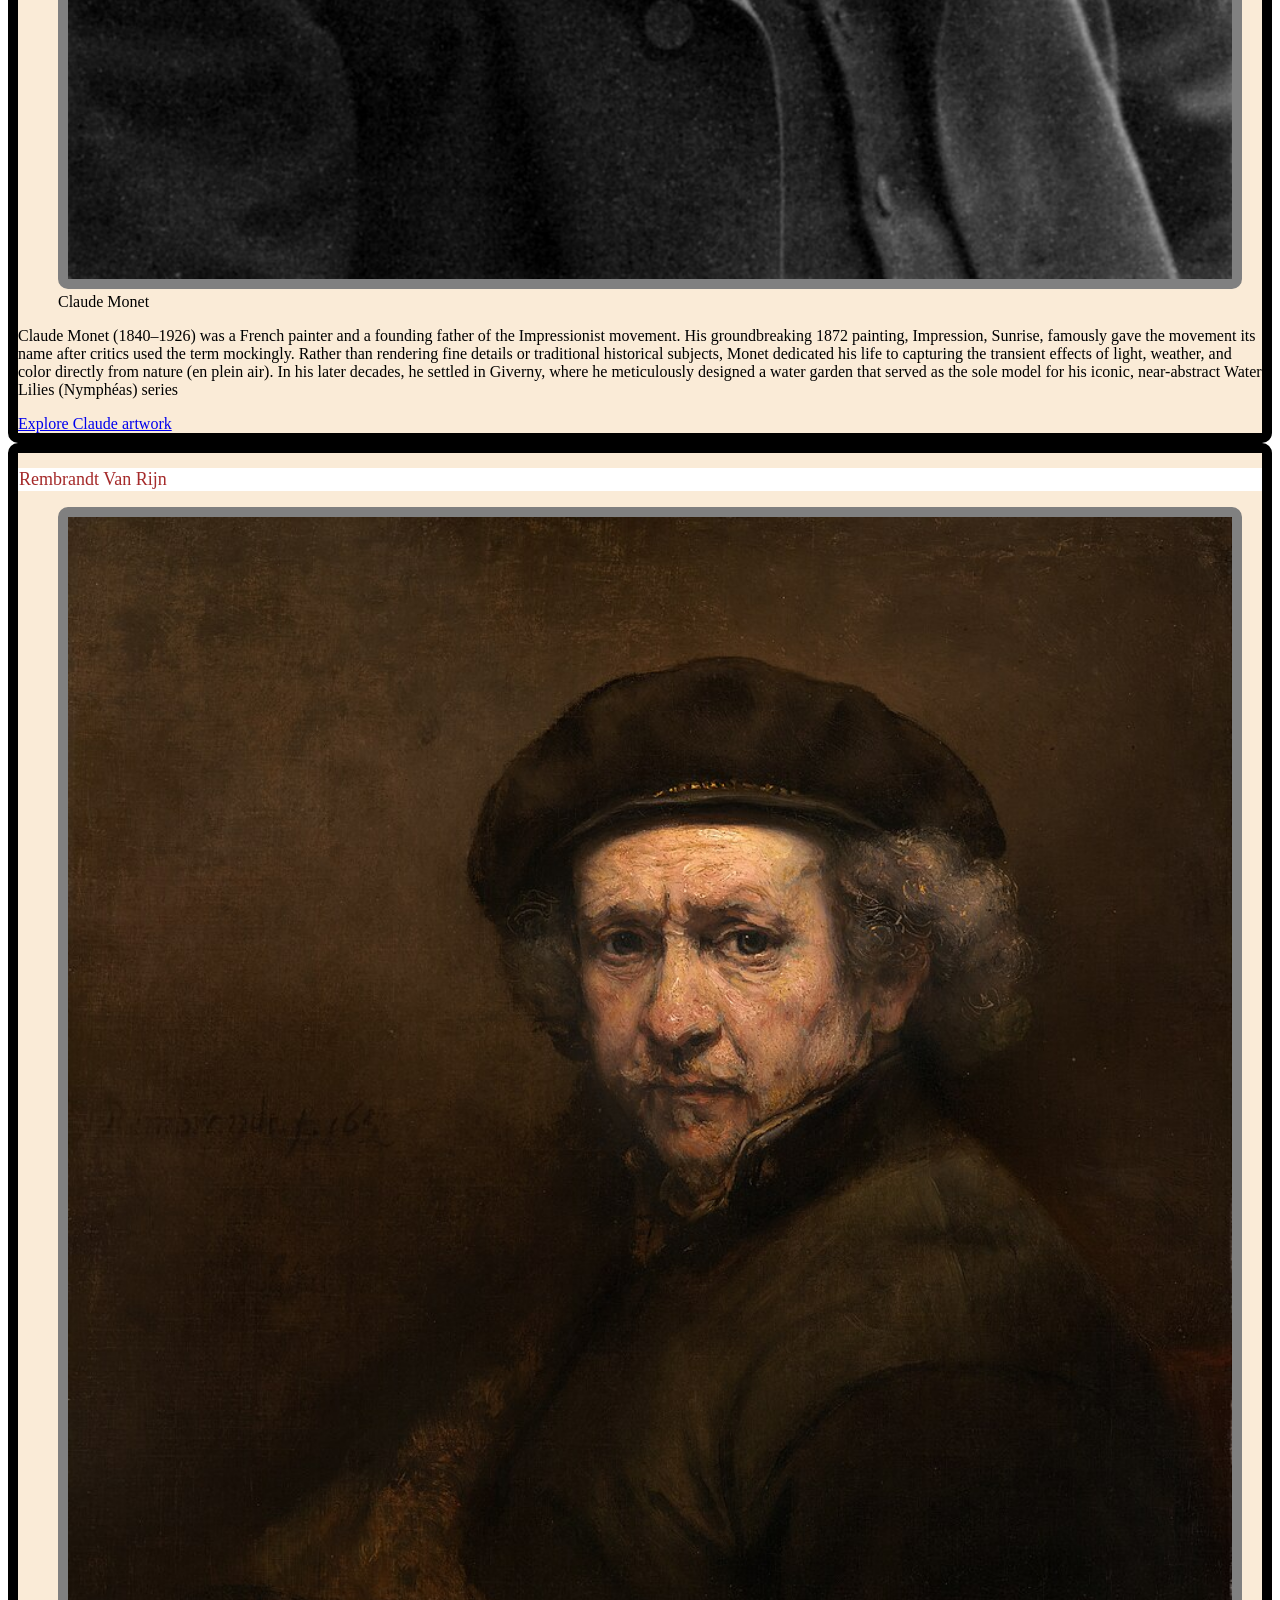
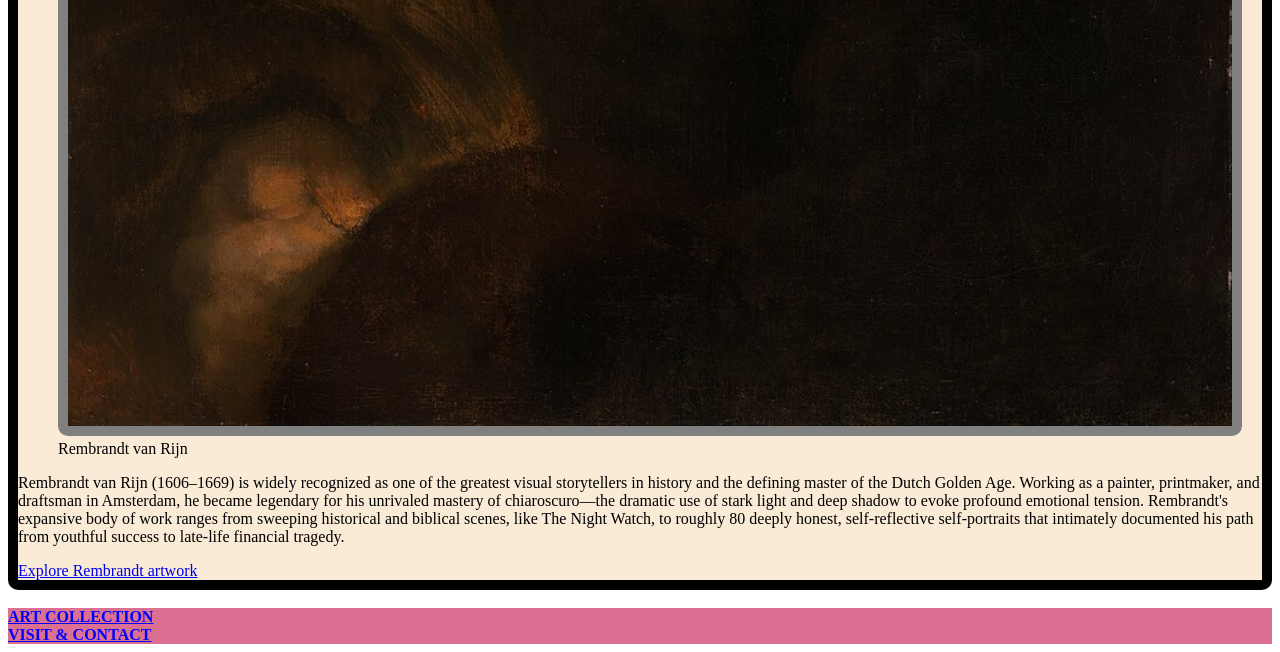
==== commit 7acaa80f: "semantic changes" ====
--- a/artists.html
+++ b/artists.html
@@ -20,11 +20,11 @@
     <section id="Artists">
       <h1>Artists</h1>
       <nav>
-        <a href="#VincentWillemVanGogh">Vincent Willem Van Gogh</a>
-        <br>
-        <a href="#ClaudeMonet">Claude Monet</a>
-        <br>
-        <a href="#RembrandtVanRijn">Rembrandt van Rijn</a>
+        <ul>
+        <li><a href="#VincentWillemVanGogh">Vincent Willem Van Gogh</a></li>
+        <li><a href="#ClaudeMonet">Claude Monet</a></li>
+        <li>a href="#RembrandtVanRijn">Rembrandt van Rijn</a></li>
+        </ul>
       </nav>
       <article id="VincentWillemVanGogh" class="artist-card">
         <h2>Vincent Willem Van Gogh</h2>
--- a/css/style.css
+++ b/css/style.css
@@ -6,7 +6,6 @@
 h2 {
   color: blueviolet;
   font-size: large;
-
 }
 
 nav a {
@@ -26,6 +25,7 @@
 }
 
 .thumbnail {
+width: 100%;
 border: 10px solid gray;
 border-radius: 10px;
 }
@@ -48,9 +48,12 @@
 }
 
 header nav a {
+  color: rgb(6, 9, 184);
 }
 
 #VisitUs h2 {
+  color: rgb(35, 1, 35);
+
 }
 
 /* (1,0,2) */
@@ -74,11 +77,17 @@
 
 h2 {
  font-style: normal;
+  background-color: white;
   color: blueviolet;
+  font-size: large;
+  font-weight:normal;
+  text-transform:capitalize;
+  border: 1px solid white;
+  border-radius:0%;
 }
 .ditails {
   color:black;
- font-style: italic;
+  font-style: italic;
 }
 
 /* 
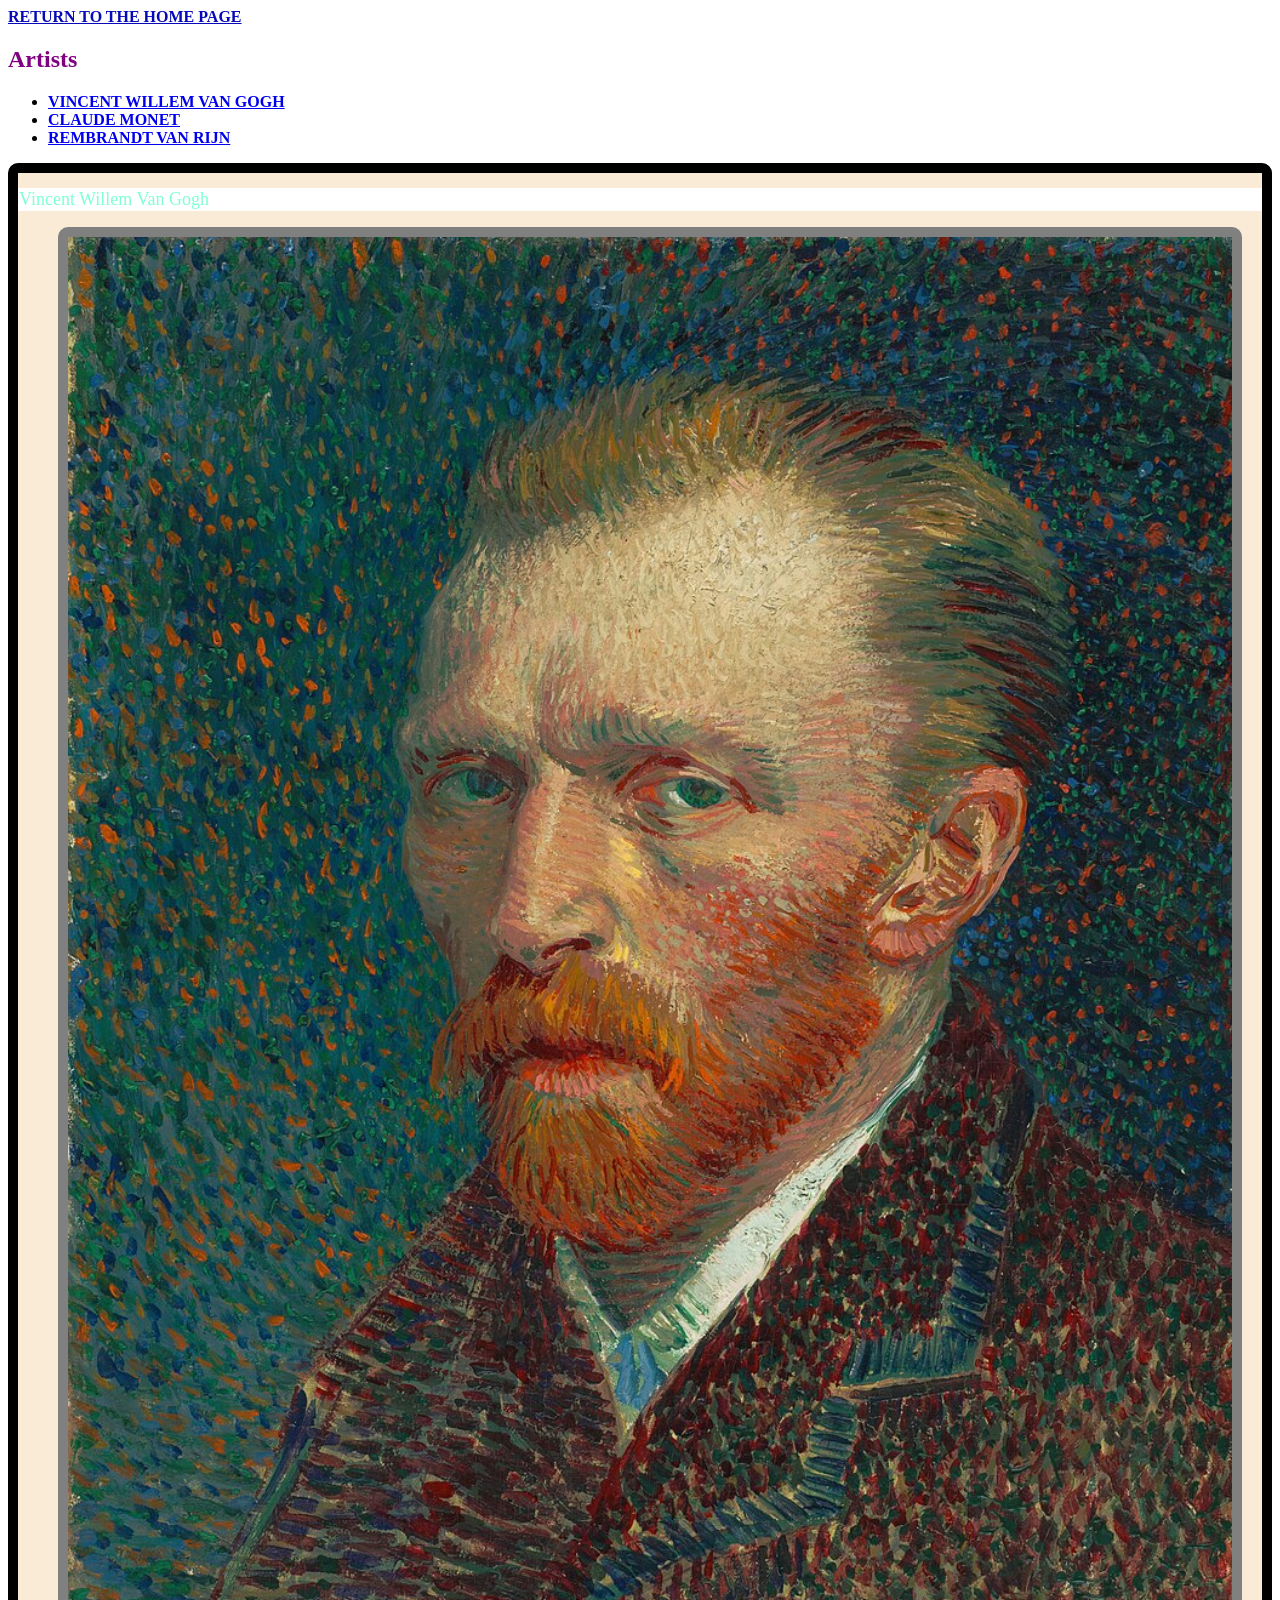
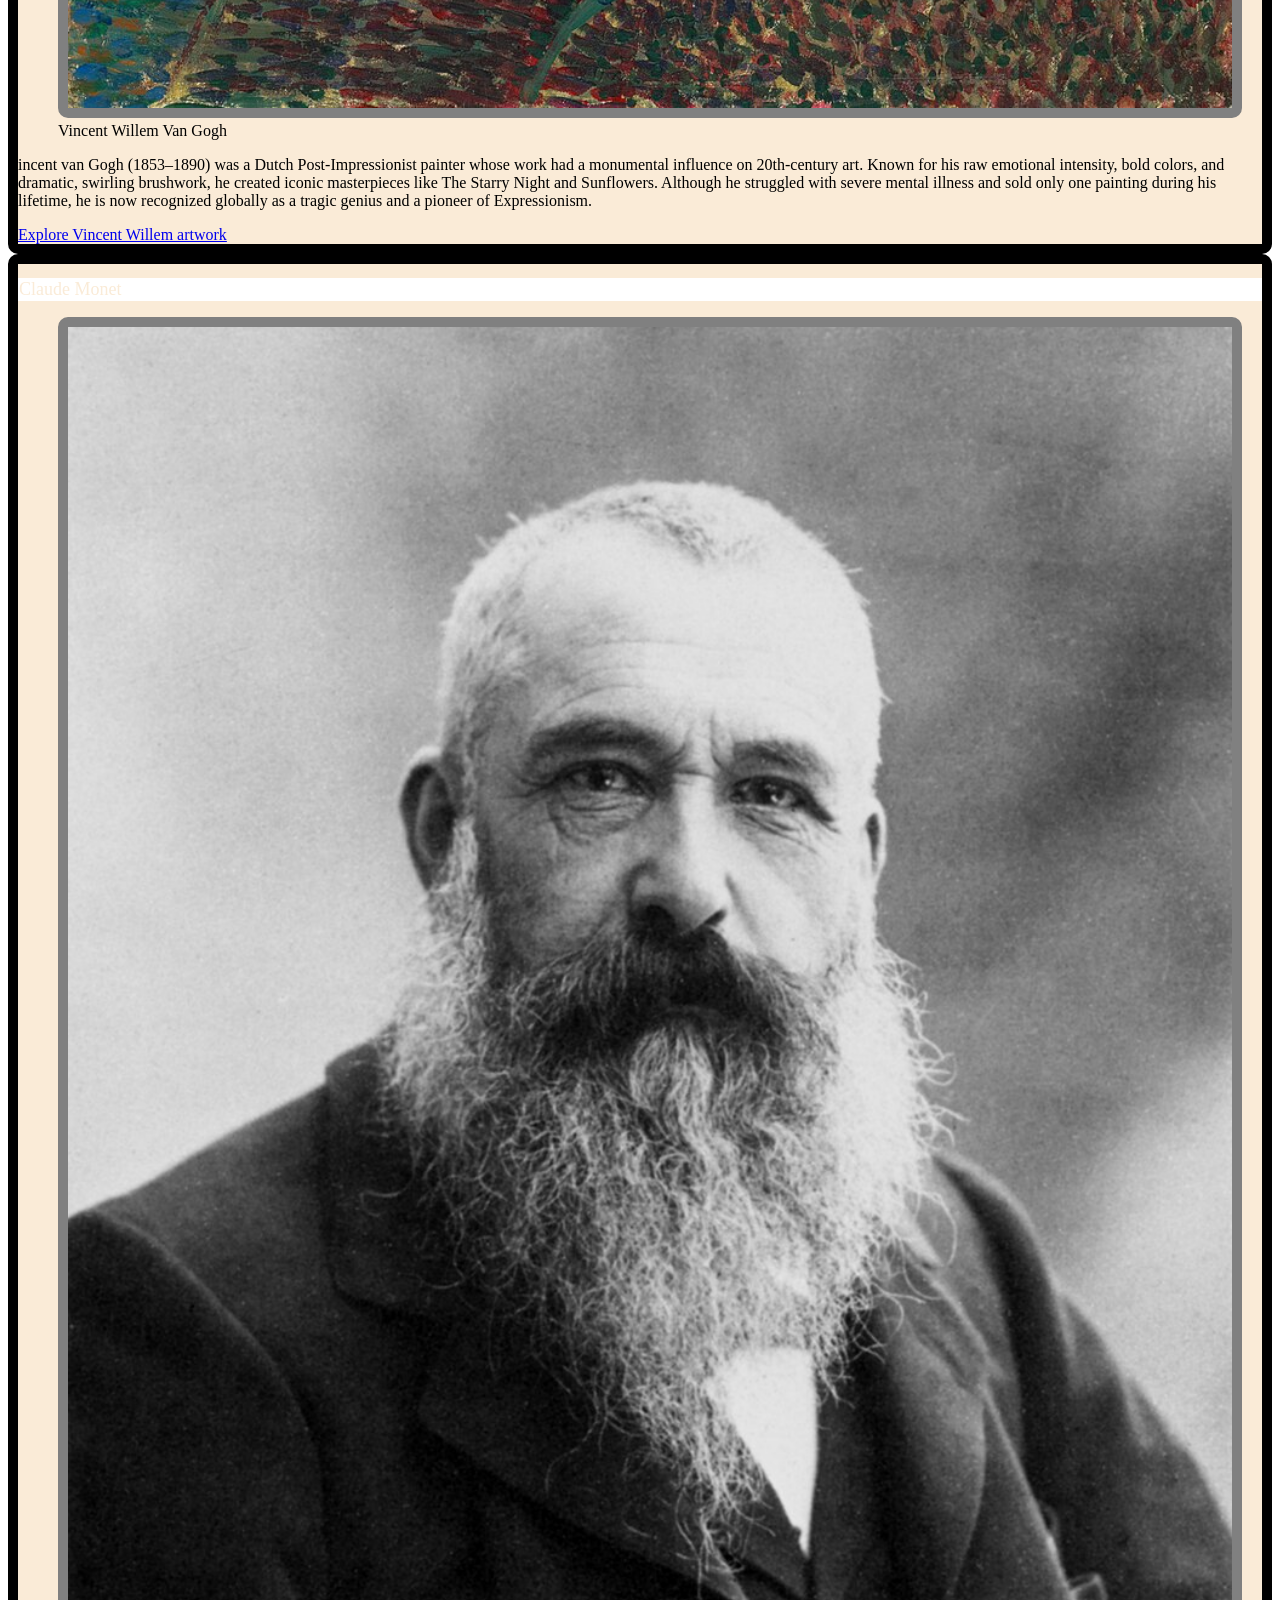
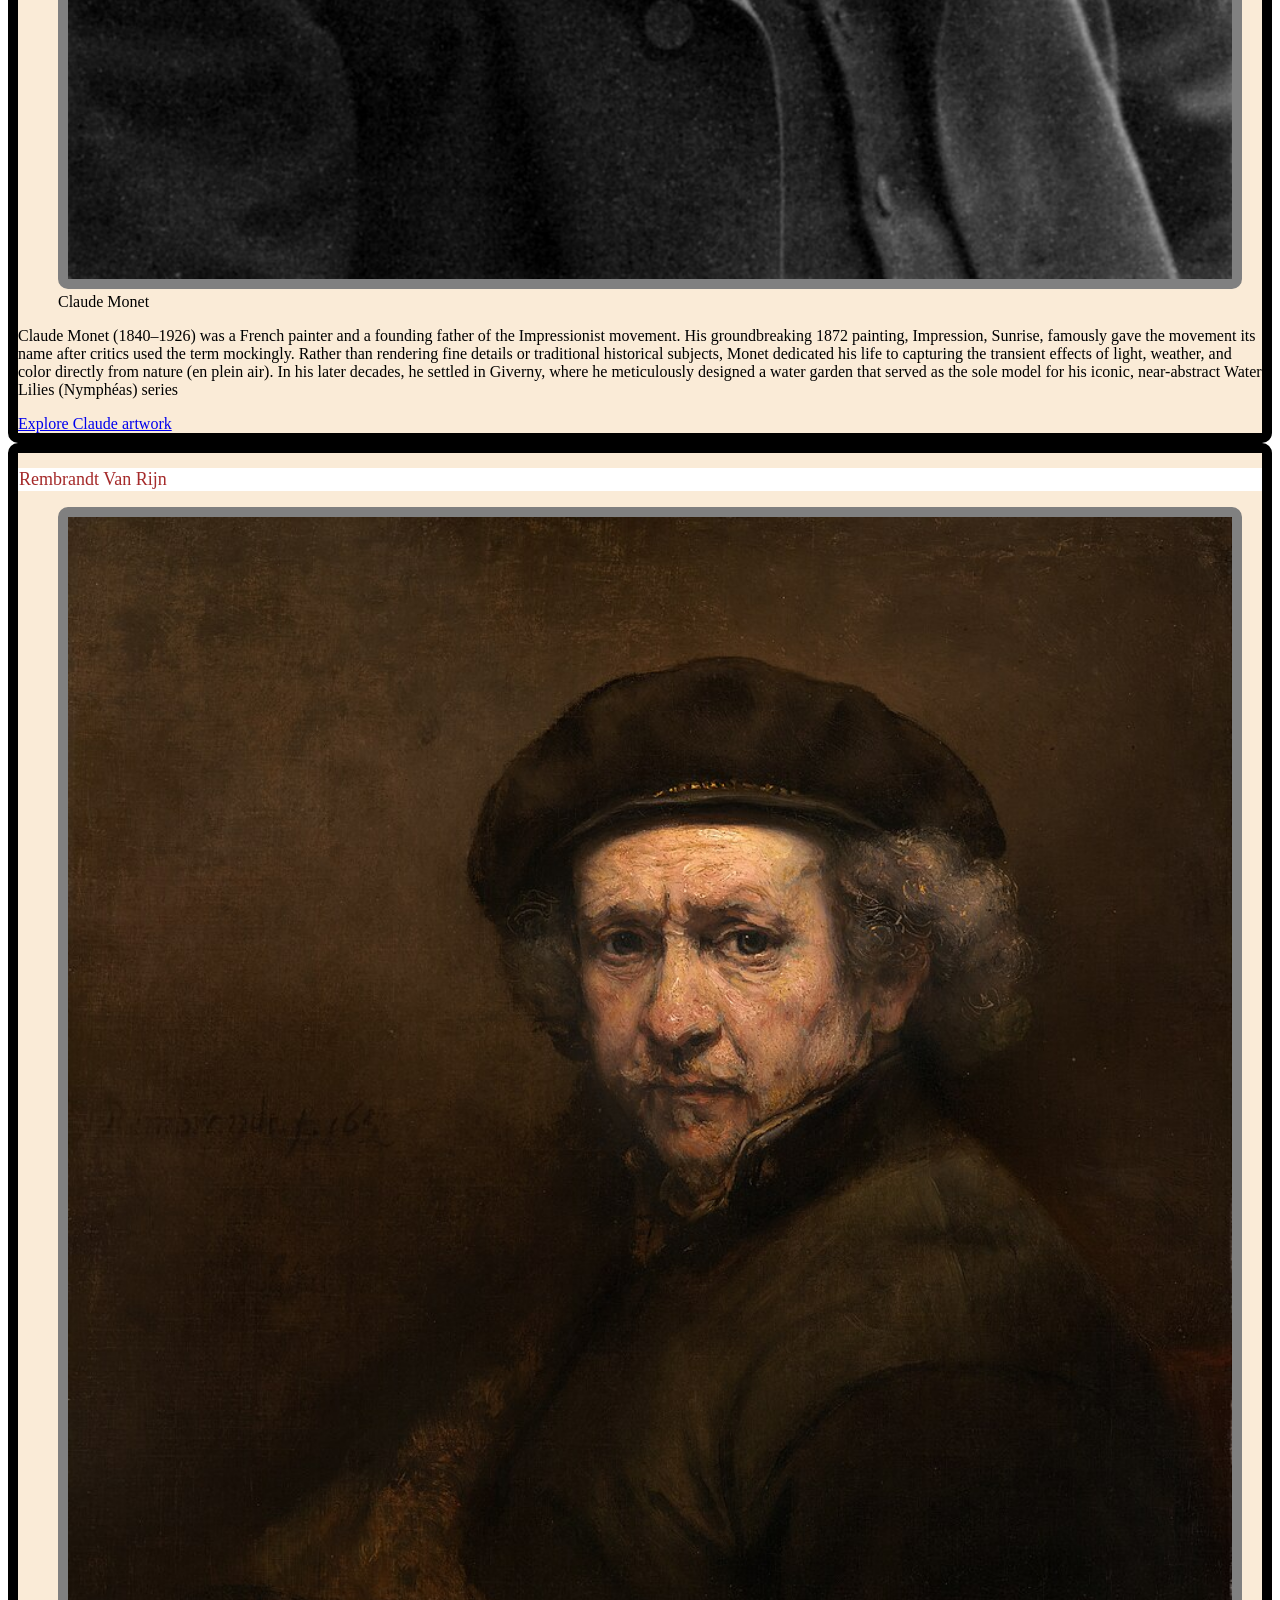
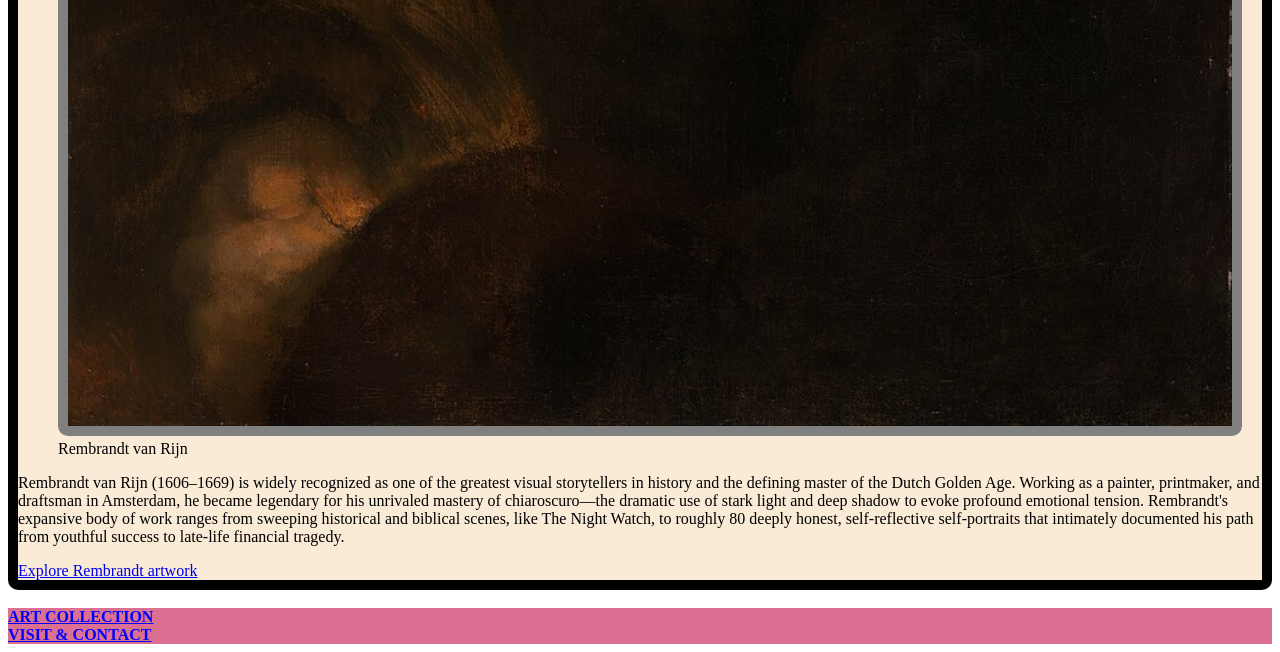
==== commit 50df8aa1: "bug fix" ====
--- a/artists.html
+++ b/artists.html
@@ -23,7 +23,7 @@
         <ul>
         <li><a href="#VincentWillemVanGogh">Vincent Willem Van Gogh</a></li>
         <li><a href="#ClaudeMonet">Claude Monet</a></li>
-        <li>a href="#RembrandtVanRijn">Rembrandt van Rijn</a></li>
+        <li><a href="#RembrandtVanRijn">Rembrandt van Rijn</a></li>
         </ul>
       </nav>
       <article id="VincentWillemVanGogh" class="artist-card">
